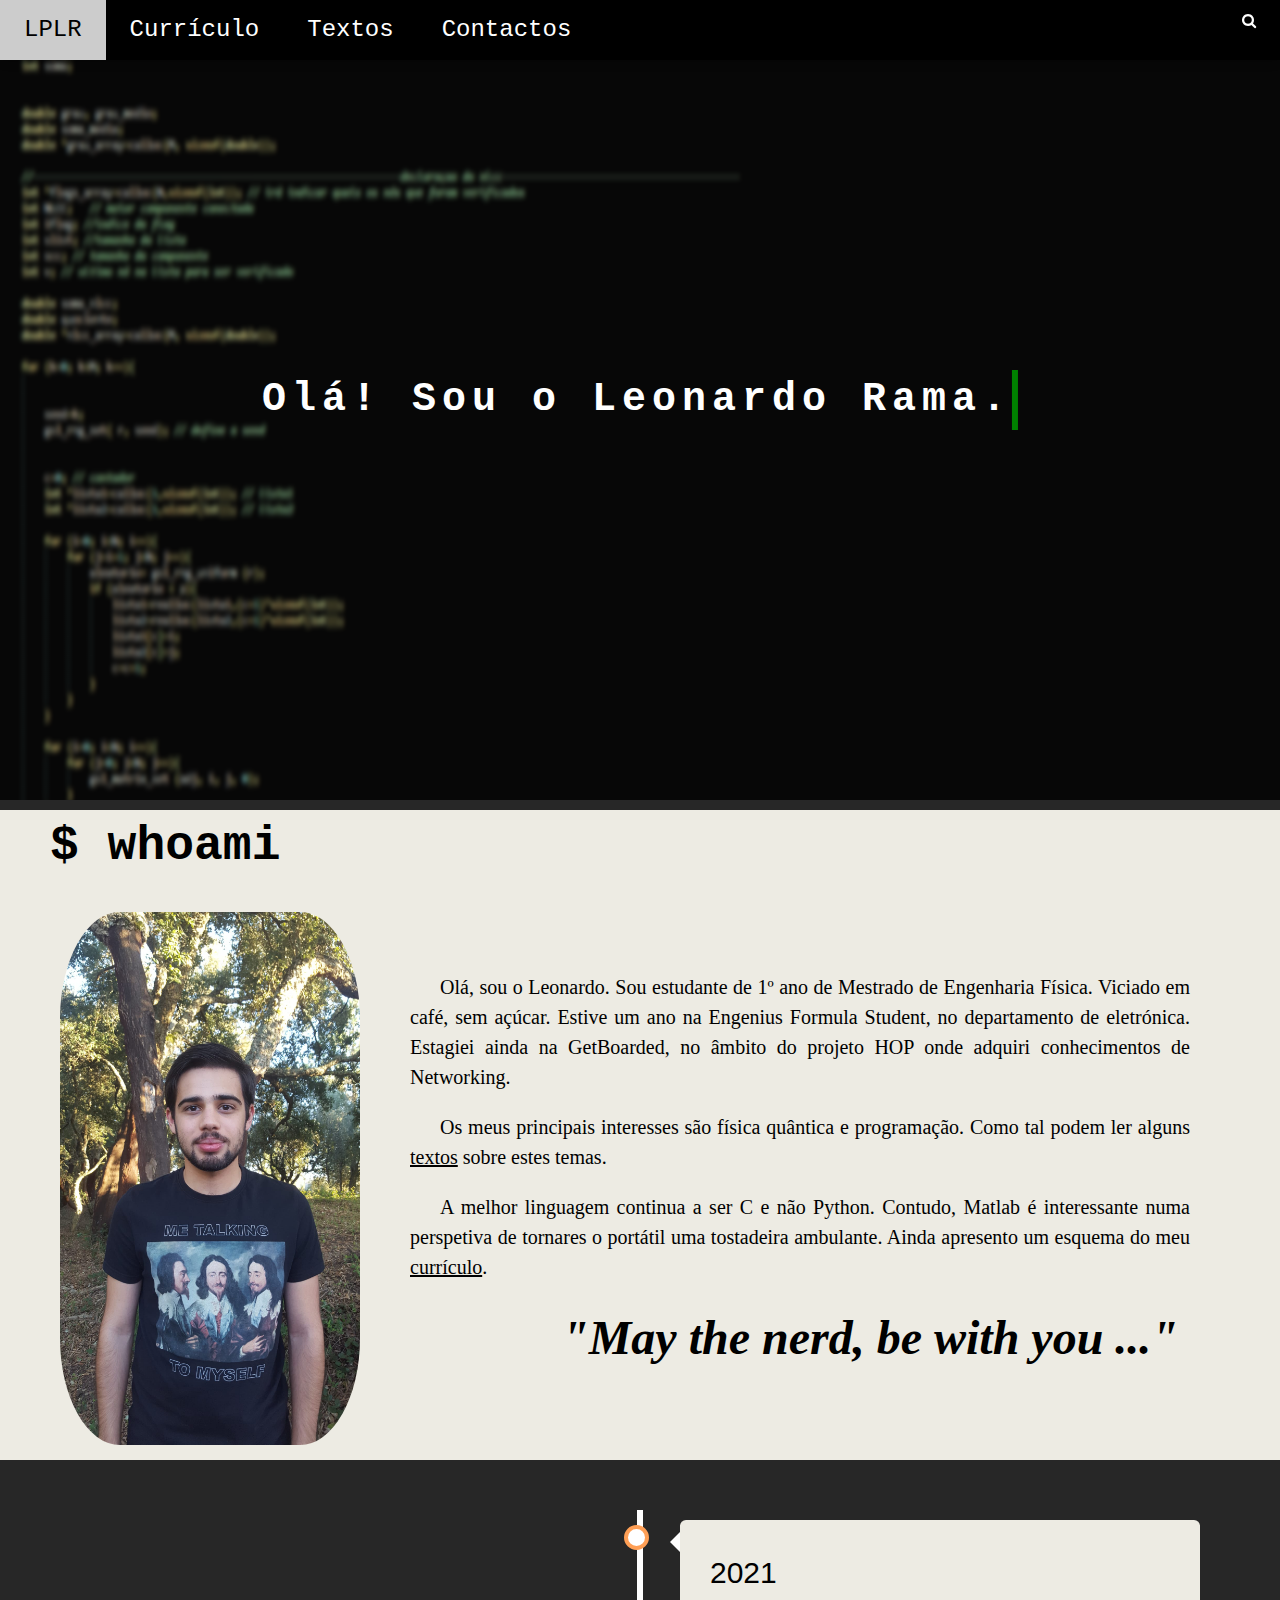
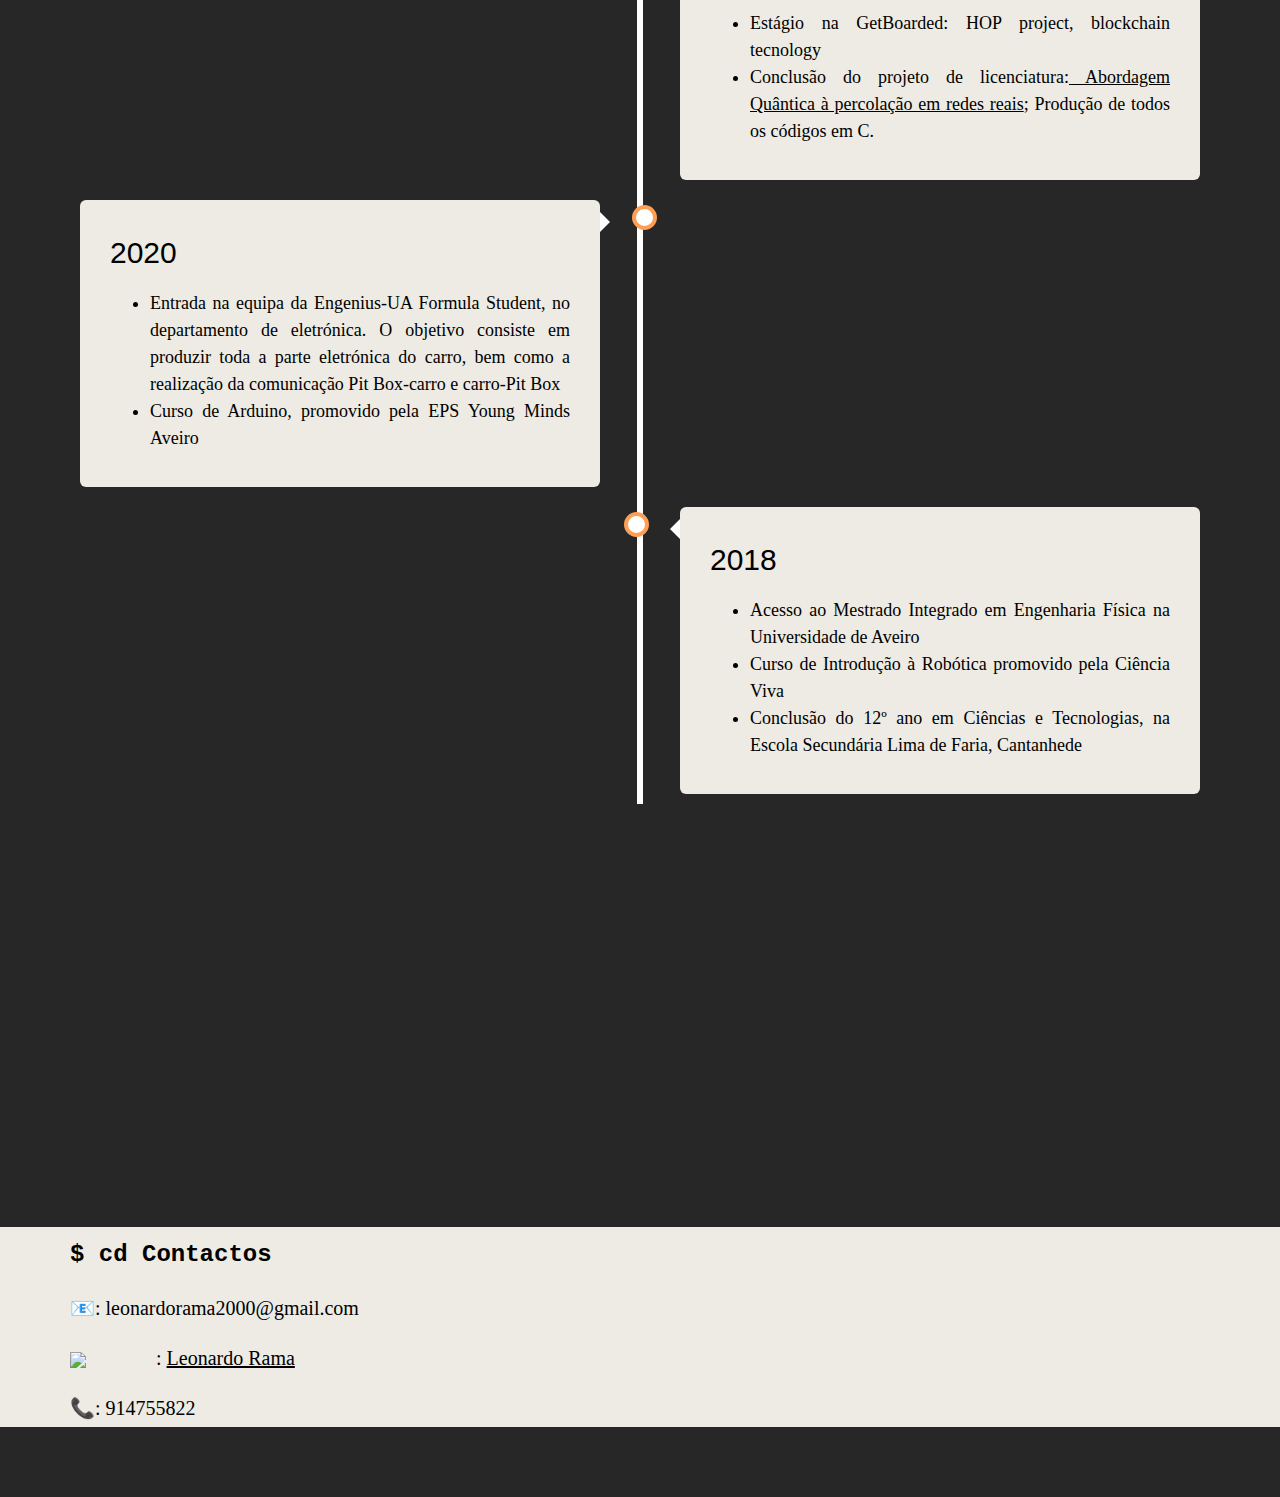
==== index.html @ 6295320f "Add files via upload" ====
<!DOCTYPE html>

<html>
	
	<head>
		<title>Leonardo Rama</title>
		<meta name="keywords" content="Programação, Física">
		<meta name="description" content="Website de Leonardo Rama">
		<meta name="author" content="Leonardo Rama">
		<meta charset="UTF-8">
		<meta name="viewport" content="width=device-width, initial-scale=1.0">
		<link rel="stylesheet" href="https://www.w3schools.com/w3css/4/w3.css">
		<link rel="stylesheet" href="https://cdnjs.cloudflare.com/ajax/libs/font-awesome/4.7.0/css/font-awesome.min.css">
		<link rel="stylesheet" href="https://fonts.googleapis.com/css?family=Lato">
		<link rel="stylesheet" href="style.css">
	</head>
	

<body>
<section id="barra">
<!-- Navbar -->
<div class="w3-top">
  <div class="w3-bar w3-black w3-card">
    <a class="w3-bar-item w3-button w3-padding-large w3-hide-medium w3-hide-large w3-right" href="javascript:void(0)" onclick="myFunction()" title="Toggle Navigation Menu"><i class="fa fa-bars"></i></a>
    <a href="#apresentacao" class="w3-bar-item w3-button w3-padding-large"><font size="5"> LPLR</font></a>
    <a href="#curriculo" class="w3-bar-item w3-button w3-padding-large w3-hide-small"><font size="5">Currículo</font></a>
    <a href="textos.html" class="w3-bar-item w3-button w3-padding-large w3-hide-small"><font size="5">Textos</font></a>
	<!-- <a href="#projetos" class="w3-bar-item w3-button w3-padding-large w3-hide-small"><font size="4">Projetos</font></a> -->
    <a href="#contactos" class="w3-bar-item w3-button w3-padding-large w3-hide-small"><font size="5">Contactos</font></a>
    
    <a href="javascript:void(0)" class="w3-padding-large w3-hover-red w3-hide-small w3-right"><i class="fa fa-search"></i></a>
  </div>
</div>

<!-- Navbar on small screens (remove the onclick attribute if you want the navbar to always show on top of the content when clicking on the links) -->
<div id="navDemo" class="w3-bar-block w3-black w3-hide w3-hide-large w3-hide-medium w3-top" style="margin-top:46px">
  <a href="#curriculo" class="w3-bar-item w3-button w3-padding-large" onclick="myFunction()">CV</a>
  <a href="textos.html" class="w3-bar-item w3-button w3-padding-large" onclick="myFunction()">Textos</a>
  <a href="#contactos" class="w3-bar-item w3-button w3-padding-large" onclick="myFunction()">Contactos</a>
</div>

</section>


<section id="top">
<div class="div_top">
	<div class="typewriter">
		<h1><b>Olá! Sou o Leonardo Rama.</b></h1>
		<!-- <div class="center">
			<button class="btn"><a href="#apresentacao">Ver mais</a></button>
		</div> -->
		
	</div>
</div>


</section>


<section id="apresentacao">
		<div class="div_about_me">
			<h1 style= "font-family: Courier New;"><font size="20"><b>$ whoami</b></font></h1>
			<img src="me_4.jpeg"
				alt="eu"
				class="foto">
				
			<p class="p_inicial">Olá, sou o Leonardo. Sou estudante de 1º ano de Mestrado de Engenharia Física. Viciado em café, sem açúcar. Estive um ano na Engenius Formula Student, no departamento
			de eletrónica. Estagiei ainda na GetBoarded, no âmbito do projeto HOP onde adquiri conhecimentos de Networking.</p>
			<p class="p_inicial_v1">Os meus principais interesses são física quântica e programação. Como tal podem ler alguns <a href="textos.html" >textos</a> sobre estes temas.</p>
			<p class="p_inicial_v1"> A melhor linguagem continua  a ser C e não Python. Contudo, Matlab é interessante numa perspetiva de tornares o portátil uma tostadeira ambulante. 
			Ainda apresento um esquema do meu <a href="#curriculo">currículo</a>.</p>
			<p class="p1"><b><font size="8"> "May the nerd, be with you ..."</font></b></p>
			<!-- <p class="p1"><b><font size="5"> be with you</font></b></p>
			<p class="p1"><b><font size="5"> ...</font></b></p> -->
		</div>
		
		
</section>

<section id="curriculo">
	<div class="timeline">
	  <div class="container right">
		<div class="content">
		  <h2>2021</h2>
		  <ul>
			  <li>Estágio na GetBoarded: HOP project, blockchain tecnology</li>
			  <li>Conclusão do projeto de licenciatura:<a href="plicenciatura\lic.html"> Abordagem Quântica à percolação em redes reais</a>; Produção de todos os códigos em C.</li>
		  </ul>
		 </div>
	  </div>
	  <div class="container left">
		<div class="content">
		  <h2>2020</h2>
		  <ul>
			  <li>Entrada na equipa da Engenius-UA Formula Student, no departamento de eletrónica. O objetivo consiste em produzir toda a parte eletrónica do carro, bem como a realização da comunicação Pit Box-carro e carro-Pit Box</li>
			  <li>Curso de Arduino, promovido pela EPS Young Minds Aveiro</li>
		  </ul>
		</div>
	  </div>
	  <div class="container right">
		<div class="content">
		  <h2>2018</h2>
		  <ul>
			  <li>Acesso ao Mestrado Integrado em Engenharia Física na Universidade de Aveiro</li>
			  <li>Curso de Introdução à Robótica promovido pela Ciência Viva</li>
			  <li>Conclusão do 12º ano em Ciências e Tecnologias, na Escola Secundária Lima de Faria, Cantanhede</li>
		  </ul>
		</div>
	  </div>
	</div>
</section>

<section id="es">
	<!-- <img src="es_1.jpg"
	width= "1800px"> -->
	<div class="div_es">
		<p><font style="opacity:0.0"> text</font></p>
		<p><font style="opacity:0.0"> text</font></p>
		<p><font style="opacity:0.0"> text</font></p>
		<p><font style="opacity:0.0"> text</font></p>
		<p><font style="opacity:0.0"> text</font></p>
		<p><font style="opacity:0.0"> text</font></p>
		<p><font style="opacity:0.0"> text</font></p>
		<p><font style="opacity:0.0"> text</font></p>
		<p><font style="opacity:0.0"> text</font></p>
	</div>
	
</section>



<section id="mid">

	
				
	<!-- <div id="resumos" class="div_left">
			<h3 style= "font-family: Courier New;"><b>$ cd Apontamentos</b></h3>
			<h4>Programação</h4>
				<p> <a href="metodosnumericos.html">Métodos Numéricos</a></p>
			<h4>Física</h4>
				<p> <a href="fq_1.html">Física Quântica</a></p>
		</div> -->
		
	
		
		<!-- <div id="projetos" class="div_center">
			<h3 style= "font-family: Courier New;">Projetos</h3>
				<p style="color:#cc0000; font-size:20px;">Em atualização</p>
				
		</div> -->
		
			
		<div id="contactos" class="div_right">
			<h3 style= "font-family: Courier New;"><b>$ cd Contactos</b></h3>
				<p class="p2"> &#128231;: leonardorama2000@gmail.com</p>
				<p class="p2"><img src="https://img.icons8.com/metro/26/000000/linkedin.png"/>: <a href="https://www.linkedin.com/in/leonardoplrama/">Leonardo Rama</a></p>
				<p class="p2"> &#128222;: 914755822</p>
				
		</div>

		<img src="apont.jpg"
				class="img_apont">

</section>


</body>

<script>

// Used to toggle the menu on small screens when clicking on the menu button
function myFunction() {
  var x = document.getElementById("navDemo");
  if (x.className.indexOf("w3-show") == -1) {
    x.className += " w3-show";
  } else { 
    x.className = x.className.replace(" w3-show", "");
  }
}

// When the user clicks anywhere outside of the modal, close it
var modal = document.getElementById('ticketModal');
window.onclick = function(event) {
  if (event.target == modal) {
    modal.style.display = "none";
  }
}
</script>


</html>
---- style.css ----
* {
  box-sizing: border-box;
}

body {
  background-color: #272727;
  font-family: "Courier New";
}

.mySlides {display: none}

.center_div{
	margin: 0 auto;
}

.div_top{
  background-image: url('background_0_1.png');
  background-repeat: no-repeat;
  background-attachment: fixed; 
  background-size: 100% 100%;
  height:800px;
  position:relative;

}

.div_top h1 {
  margin: 0;
  position: absolute;
  top: 50%;
  left: 50%;
  -ms-transform: translate(-50%, -50%);
  transform: translate(-50%, -50%);
  font-size: 50px;
}

.typewriter h1 {
  color: #fff;
  font-family: "Courier New";
  overflow: hidden; /* Ensures the content is not revealed until the animation */
  border-right: .15em solid green; /* The typwriter cursor */
  white-space: nowrap; /* Keeps the content on a single line */
  margin: 0 auto; /* Gives that scrolling effect as the typing happens */
  letter-spacing: .15em; /* Adjust as needed */
  animation: 
    typing 3.5s steps(30, end),
    blink-caret .5s step-end infinite;
}


/* The typing effect */
@keyframes typing {
  from { width: 0 }
  to { width: 58% }
}

/* The typewriter cursor effect */
@keyframes blink-caret {
  from, to { border-color: transparent }
  50% { border-color: green }
}



.btn {
    cursor: pointer;
    border: 1px solid #ffffff;
    background-color: transparent;
	font-family: "Courier New"; 
    height: 50px;
    width: 200px;
    color: #ffffff;
    font-size: 1.5em;
    box-shadow: 0 6px 6px rgba(0, 0, 0, 0.6);
    }
	
.center {
  margin: 0;
  position: absolute;
  top: 70%;
  left: 50%;
  -ms-transform: translate(-50%, -50%);
  transform: translate(-50%, -50%);
}

/* The actual timeline (the vertical ruler) */
.timeline {
  position: relative;
  max-width: 1200px;
  margin: 0 auto;
}

/* The actual timeline (the vertical ruler) */
.timeline::after {
  content: '';
  position: absolute;
  width: 6px;
  background-color: white;
  top: 0;
  bottom: 0;
  left: 50%;
  margin-left: -3px;
}

/* Container around content */
.container {
  padding: 10px 40px;
  position: relative;
  background-color: inherit;
  width: 50%;
}

/* The circles on the timeline */
.container::after {
  content: '';
  position: absolute;
  width: 25px;
  height: 25px;
  right: -17px;
  background-color: white;
  border: 4px solid #FF9F55;
  top: 15px;
  border-radius: 50%;
  z-index: 1;
}

/* Place the container to the left */
.left {
  left: 0;
}

/* Place the container to the right */
.right {
  left: 50%;
}

/* Add arrows to the left container (pointing right) */
.left::before {
  content: " ";
  height: 0;
  position: absolute;
  top: 22px;
  width: 0;
  z-index: 1;
  right: 30px;
  border: medium solid white;
  border-width: 10px 0 10px 10px;
  border-color: transparent transparent transparent white;
}

/* Add arrows to the right container (pointing left) */
.right::before {
  content: " ";
  height: 0;
  position: absolute;
  top: 22px;
  width: 0;
  z-index: 1;
  left: 30px;
  border: medium solid white;
  border-width: 10px 10px 10px 0;
  border-color: transparent white transparent transparent;
}

/* Fix the circle for containers on the right side */
.right::after {
  left: -16px;
}

/* The actual content */
.content {
  padding: 20px 30px;
  background-color: #edebe3 ;
  position: relative;
  border-radius: 6px;
}

/* Media queries - Responsive timeline on screens less than 600px wide */
@media screen and (max-width: 670px) {
  /* Place the timelime to the left */
  .timeline::after {
  left: 31px;
  }
  
  /* Full-width containers */
  .container {
  width: 100%;
  padding-left: 70px;
  padding-right: 25px;
  }
  
  /* Make sure that all arrows are pointing leftwards */
  .container::before {
  left: 60px;
  border: medium solid white;
  border-width: 10px 10px 10px 0;
  border-color: transparent white transparent transparent;
  }

  /* Make sure all circles are at the same spot */
  .left::after, .right::after {
  left: 15px;
  }
  
  /* Make all right containers behave like the left ones */
  .right {
  left: 0%;
  }
}

	li{
		font-family: "Segoe UI";
		font-size: 20px;
		text-align: justify;
	}


	.div_about_me {
		background-color: #edebe3 ;
		position: relative;
		margin-bottom: 50px;
		text-indent: 50px;
		text-align: justify;	
		height:650px; 
	}
	
	.clearfix::after {
		content: "";
		clear: both;
		display: table;
	}
	
	.p_inicial{
		font-family: "Segoe UI";
		font-size: 22px;
		margin-top: 90px;
		margin-right:90px;
		margin-left:90px;
		text-indent: 30px;
		text-align: justify;
	}
	
	.p_inicial_v1{
		font-family: "Segoe UI";
		font-size: 22px;
		margin-right:90px;
		margin-left:90px;
		text-indent: 30px;
		text-align: justify;
	}
	
	.foto{
		width:300px;
		border-radius: 20%;
		float: left;
		margin-top: 20px;
		margin-right: 50px;
		margin-left: 60px;
		
	}
	
	.div_es {
		background-image: url('es_exp_2.jpg');
		background-repeat: no-repeat;
		background-attachment: fixed;
		background-size: 100% 100%;
	}
	
	.img_apont{
		width:275px;
		float: left;
		margin-top:70px;
		margin-bottom:70px;
	}
	
	.p1{
		text-align: center;
		font-family: "Pathway Gothic One";
		font-style: italic;
		
	}
	
	.p2{
		font-family: "Segoe UI";
		font-size: 20px;
		
	}
	
	
	
	.div_right{
		background-color: #edebe3 ;
		position: relative;
		float:left;
		margin-top:70px;
		margin-bottom:70px;
		margin-left:250px;
		margin-right:100px;
		text-indent: 70px;
		text-align: justify;
		width: 45%;
		height:200px;
	}
	
@media screen and (max-width: 1400px) {
	li{
		font-family: "Segoe UI";
		font-size: 18px;
		text-align: justify;
	}
	
	.div_about_me {
		background-color: #edebe3 ;
		position: relative;
		margin-bottom: 50px;
		text-indent: 50px;
		text-align: justify;	
		height:650px; 
	}
	
	.div_top h1{
		font-size: 40px;
	}
	
	@keyframes typing {
	from { width: 0 }
	to { width: 70% }
}
	
	.clearfix::after {
		content: "";
		clear: both;
		display: table;
	}
	
	.p_inicial{
		font-family: "Segoe UI";
		font-size: 20px;
		margin-top: 90px;
		margin-right:90px;
		margin-left:90px;
		text-indent: 30px;
		text-align: justify;
	}
	
	.p_inicial_v1{
		font-family: "Segoe UI";
		font-size: 20px;
		margin-right:90px;
		margin-left:90px;
		text-indent: 30px;
		text-align: justify;
	}
	
	.foto{
		width:300px;
		border-radius: 20%;
		float: left;
		margin-top: 20px;
		margin-right: 50px;
		margin-left: 60px;
		
	}
	
	.div_es {
		background-image: url('es_exp_2.jpg');
		background-repeat: no-repeat;
		background-attachment: fixed;
		background-size: 100% 100%;
	}
	
	.img_apont{
		width:0px;
		float: right;
		margin-top:70px;
		margin-bottom:70px;
	}
	
	.p1{
		text-align: center;
		font-family: "Pathway Gothic One";
		font-style: italic;
		
	}
	
	.p2{
		font-family: "Segoe UI";
		font-size: 20px;
		
	}
	
	
	.div_right{
		background-color: #edebe3 ;
		margin-bottom:70px;
		margin-left:00px;
		text-indent: 70px;
		text-align: justify;
		width: 100%;
		height:200px;
	}
	
	
}

@media screen and (max-width: 1100px) {
	li{
		font-family: "Segoe UI";
		font-size: 18px;
		text-align: justify;
	}
	
	.div_about_me {
		background-color: #edebe3 ;
		position: relative;
		margin-bottom: 50px;
		text-indent: 50px;
		text-align: justify;	
		height:680px; 
	}
	
	.div_top h1{
		font-size: 30px;
	}
	
	@keyframes typing {
	from { width: 0 }
	to { width: 100% }
}
	
	.clearfix::after {
		content: "";
		clear: both;
		display: table;
	}
	
	.p_inicial{
		font-family: "Segoe UI";
		font-size: 20px;
		margin-top: 50px;
		margin-right:90px;
		margin-left:90px;
		text-indent: 30px;
		text-align: justify;
	}
	
	.p_inicial_v1{
		font-family: "Segoe UI";
		font-size: 20px;
		margin-right:90px;
		margin-left:90px;
		text-indent: 30px;
		text-align: justify;
	}
	
	.foto{
		width:200px;
		border-radius: 20%;
		float: left;
		margin-top: 20px;
		margin-right: 50px;
		margin-left: 60px;
		
	}
	.div_es {
		background-image: url('es_exp_2.jpg');
		background-repeat: no-repeat;
		background-attachment: fixed;
		background-size: 100% 100%;
	}
	
	.img_apont{
		width:0px;
		float: right;
		margin-top:70px;
		margin-bottom:70px;
	}
	
	.p1{
		text-align: center;
		font-family: "Pathway Gothic One";
		font-style: italic;
		
	}
	
	.p2{
		font-family: "Segoe UI";
		font-size: 20px;
		
	}
	
	
	.div_right{
		background-color: #edebe3;
		position: relative;
		float:left;
		margin-bottom:70px;
		text-indent: 70px;
		text-align: justify;
		width: 100%;
		height:200px;
	}
	
	
}

@media screen and (max-width: 800px) {
	li{
		font-family: "Segoe UI";
		font-size: 16px;
		text-align: justify;
	}
	
	.div_about_me {
		background-color: #edebe3 ;
		position: relative;
		margin-bottom: 50px;
		text-indent: 50px;
		text-align: justify;	
		height:700px; 
	}
	
	.clearfix::after {
		content: "";
		clear: both;
		display: table;
	}
	
	.p_inicial{
		font-family: "Segoe UI";
		font-size: 18px;
		margin-top: 50px;
		margin-right:90px;
		margin-left:90px;
		text-indent: 30px;
		text-align: justify;
	}
	
	.p_inicial_v1{
		font-family: "Segoe UI";
		font-size: 18px;
		margin-right:90px;
		margin-left:90px;
		text-indent: 30px;
		text-align: justify;
	}
	
	.foto{
		width:180px;
		border-radius: 20%;
		float: left;
		margin-top: 20px;
		margin-right: 50px;
		margin-left: 60px;
		
	}
	.div_es {
		background-image: url('es_exp_2.jpg');
		background-repeat: no-repeat;
		background-attachment: fixed;
		background-size: 100% 100%;
	}
	
	.img_apont{
		width:0px;
		float: right;
		margin-right:200px;
	}
	
	.p1{
		text-align: center;
		font-family: "Pathway Gothic One";
		font-style: italic;
		
	}
	
	.p2{
		font-family: "Segoe UI";
		font-size: 20px;
		
	}
	
	.div_right{
		background-color: #edebe3;
		position: relative;
		float:left;
		margin-bottom:70px;
		text-indent: 70px;
		text-align: justify;
		width: 100%;
		height:200px;
	}
	
	
}

@media screen and (max-width: 670px) {
	li{
		font-family: "Segoe UI";
		font-size: 16px;
		text-align: justify;
	}
	
	.div_about_me {
		background-color: #edebe3 ;
		position: relative;
		margin-bottom: 50px;
		text-indent: 50px;
		text-align: justify;	
		height:1000px; 
	}
	
	.clearfix::after {
		content: "";
		clear: both;
		display: table;
	}
	
	.p_inicial{
		font-family: "Segoe UI";
		font-size: 17px;
		margin-top: 500px;
		margin-right:90px;
		margin-left:90px;
		text-indent: 0px;
		text-align: justify;
	}
	
	.p_inicial_v1{
		font-family: "Segoe UI";
		font-size: 17px;
		margin-right:90px;
		margin-left:90px;
		text-indent: 0px;
		text-align: justify;
	}
	
	.foto{
		width:40%;
		border-radius: 0%;
		float: left;
		margin-left: 170px
	}
	
	.div_es {
		background-image: url('es_exp_2.jpg');
		background-repeat: no-repeat;
		background-attachment: fixed;
		background-size: 100% 100%;
	}
	
	.img_apont{
		width:0px;
		float: right;
		margin-right:200px;
	}
	
	.p1{
		text-align: center;
		font-family: "Pathway Gothic One";
		font-style: italic;
		opacity:0.0;
		
	}
	
	.p2{
		font-family: "Segoe UI";
		font-size: 19px;
		
	}
	
	
	.div_right{
		background-color: #edebe3;
		position: relative;
		margin-bottom: 50px;
		text-indent: 50px;
		text-align: justify;	
		height:200px; 
		width: 100%;
		float: left;

		
	}
	
	
}


@media screen and (max-width: 481px) {
	li{
		font-family: "Segoe UI";
		font-size: 16px;
		text-align: justify;
	}
	
	.div_about_me {
		background-color: #edebe3 ;
		position: relative;
		margin-bottom: 50px;
		text-indent: 50px;
		text-align: justify;	
		height:1000px; 
	}
	
	.div_top h1{
		font-size: 23px;
	}
	
	@keyframes typing {
	from { width: 0 }
	to { width: 100% }
}
	
	.clearfix::after {
		content: "";
		clear: both;
		display: table;
	}
	
	.p_inicial{
		font-family: "Segoe UI";
		font-size: 16px;
		margin-top: 0px;
		margin-right:90px;
		margin-left:90px;
		text-indent: 0px;
		text-align: justify;
	}
	
	.p_inicial_v1{
		font-family: "Segoe UI";
		font-size: 16px;
		margin-right:90px;
		margin-left:90px;
		text-indent: 0px;
		text-align: justify;
	}
	
	.foto{
		width:40%;
		border-radius: 0%;
		float: left;
		margin-left: 130px
	}
	
	.div_es {
		background-image: url('es_exp_2.jpg');
		background-repeat: no-repeat;
		background-attachment: fixed;
		background-size: 100% 100%;
	}
	
	.img_apont{
		width:0px;
		float: right;
		margin-right:200px;
	}
	
	.p1{
		text-align: center;
		font-family: "Pathway Gothic One";
		font-style: italic;
		opacity:0.0;
		
	}
	
	.p2{
		font-family: "Segoe UI";
		font-size: 19px;
		
	}
	
	
	.div_right{
		background-color: #edebe3;
		position: relative;
		margin-bottom: 50px;
		text-indent: 50px;
		text-align: justify;	
		height:200px; 
		width: 100%;
		float: left;

		
	}
	
	
	.div_right{
		background-color: #edebe3;
		position: relative;
		margin-bottom: 50px;
		text-indent: 50px;
		text-align: justify;	
		height:200px; 
		width: 100%;

		
	}
	
	.div_top{
  background-image: url('neon.jpg');
  background-repeat: no-repeat;
  background-attachment: fixed; 
  background-size: 100% 100%;
  height:700px;
  position:relative;

}

.center {
  margin: 0;
  position: absolute;
  top: 75%;
  left: 50%;
  -ms-transform: translate(-50%, -50%);
  transform: translate(-50%, -50%);
}
	
}



/* DEMO-SPECIFIC STYLES */
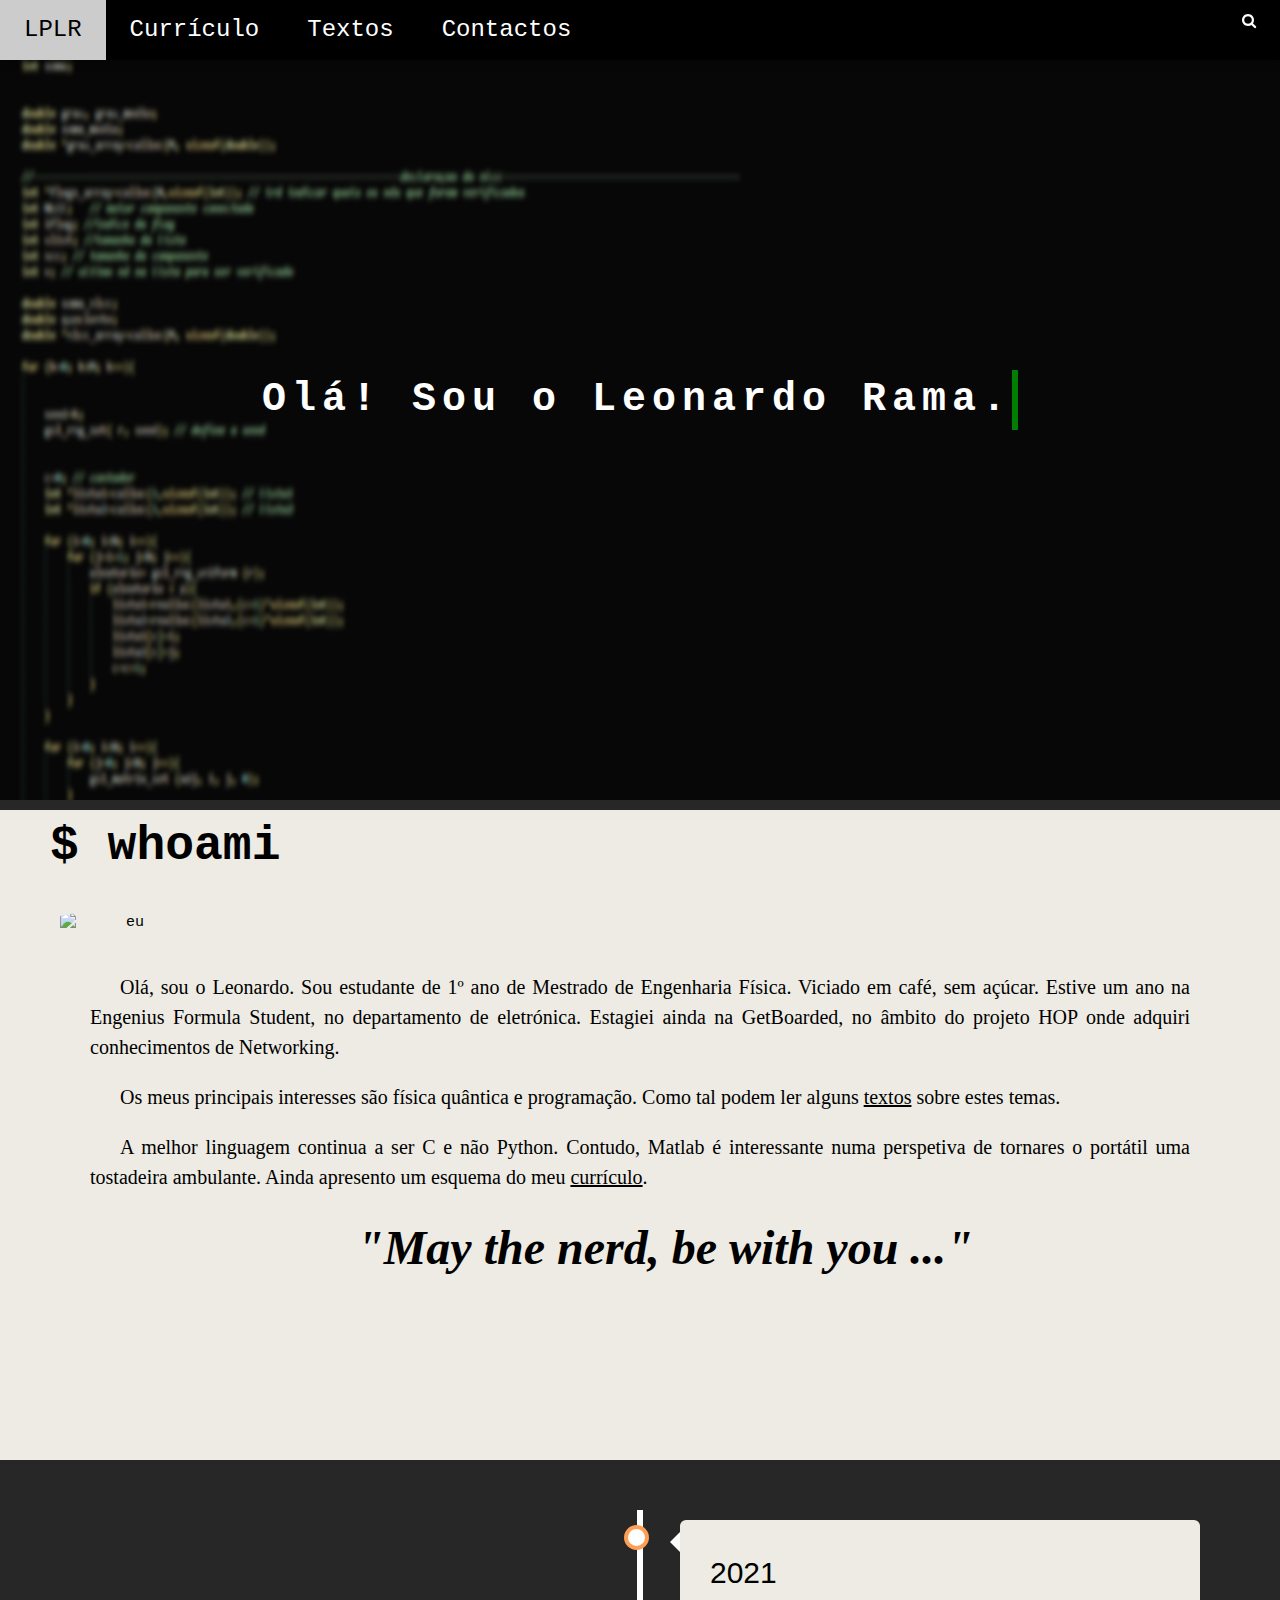
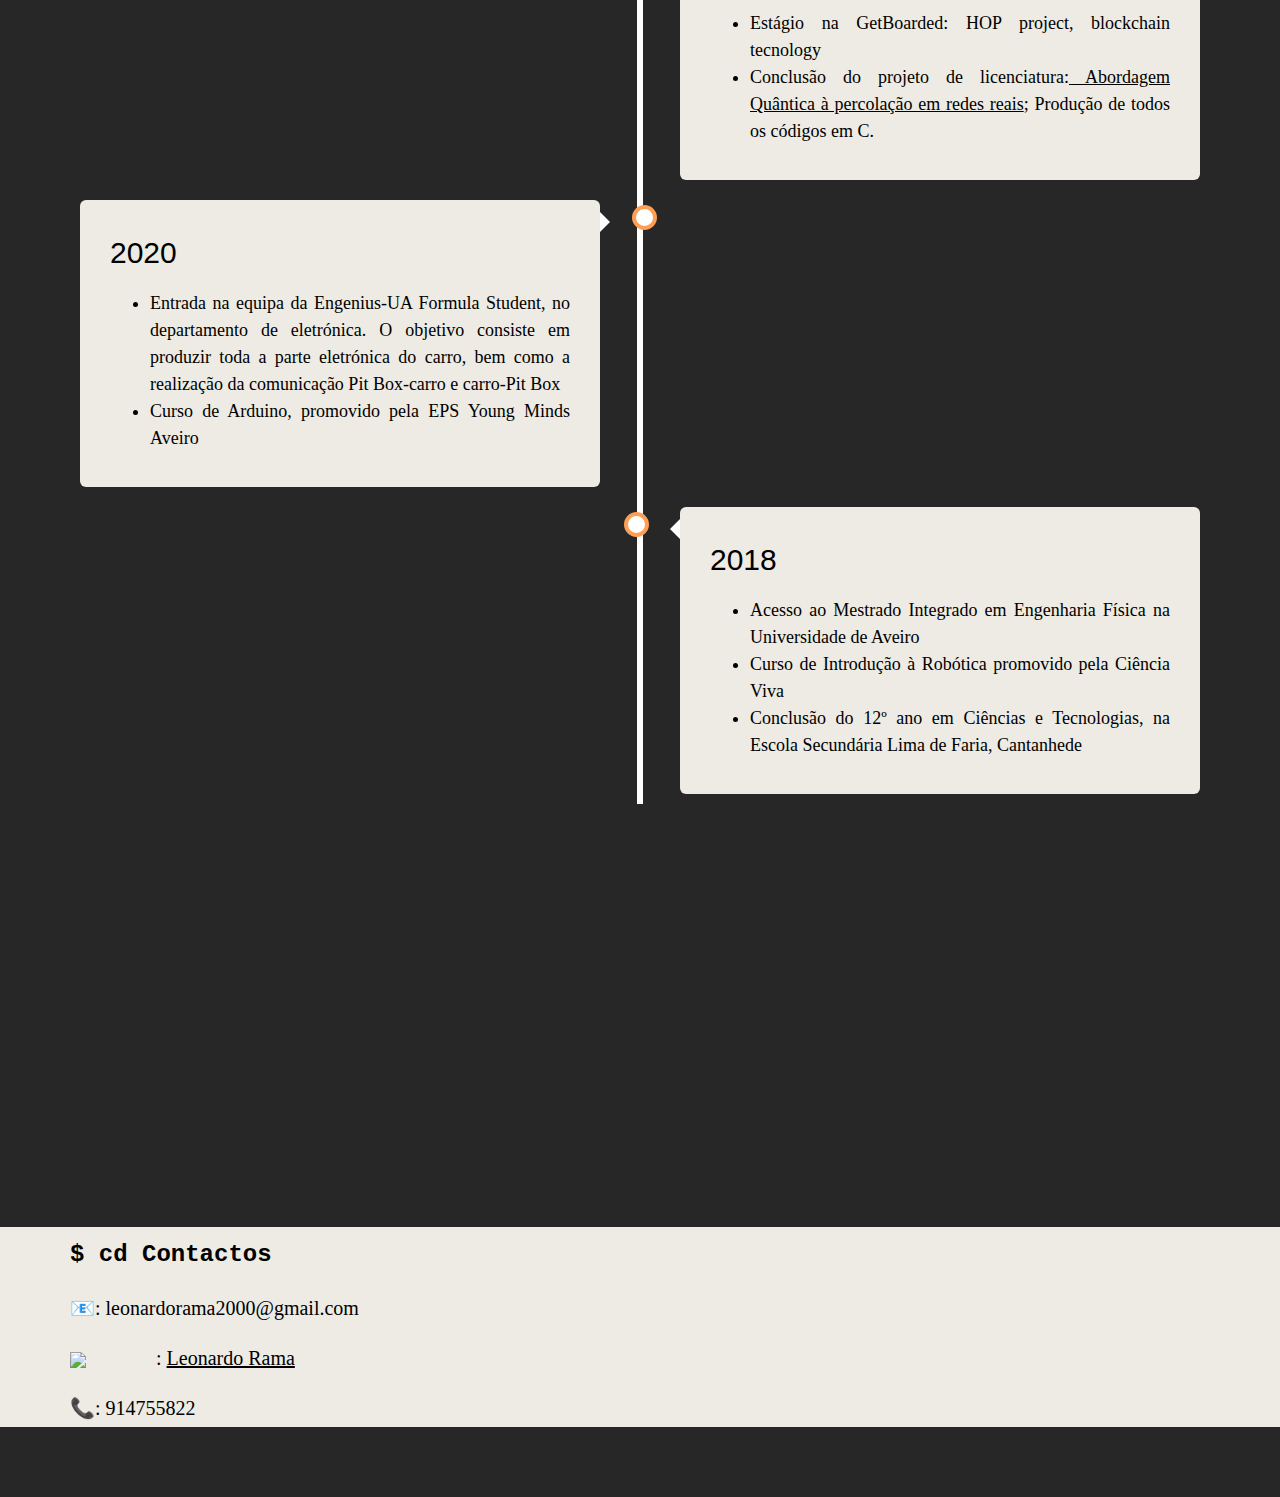
==== commit c3e6aad0: "Update index.html" ====
--- a/index.html
+++ b/index.html
@@ -60,13 +60,13 @@
 <section id="apresentacao">
 		<div class="div_about_me">
 			<h1 style= "font-family: Courier New;"><font size="20"><b>$ whoami</b></font></h1>
-			<img src="me_4.jpeg"
+			<img src="mywebpage/me_4.jpeg"
 				alt="eu"
 				class="foto">
 				
 			<p class="p_inicial">Olá, sou o Leonardo. Sou estudante de 1º ano de Mestrado de Engenharia Física. Viciado em café, sem açúcar. Estive um ano na Engenius Formula Student, no departamento
 			de eletrónica. Estagiei ainda na GetBoarded, no âmbito do projeto HOP onde adquiri conhecimentos de Networking.</p>
-			<p class="p_inicial_v1">Os meus principais interesses são física quântica e programação. Como tal podem ler alguns <a href="textos.html" >textos</a> sobre estes temas.</p>
+			<p class="p_inicial_v1">Os meus principais interesses são física quântica e programação. Como tal podem ler alguns <a href="mywebpage/textos.html" >textos</a> sobre estes temas.</p>
 			<p class="p_inicial_v1"> A melhor linguagem continua  a ser C e não Python. Contudo, Matlab é interessante numa perspetiva de tornares o portátil uma tostadeira ambulante. 
 			Ainda apresento um esquema do meu <a href="#curriculo">currículo</a>.</p>
 			<p class="p1"><b><font size="8"> "May the nerd, be with you ..."</font></b></p>
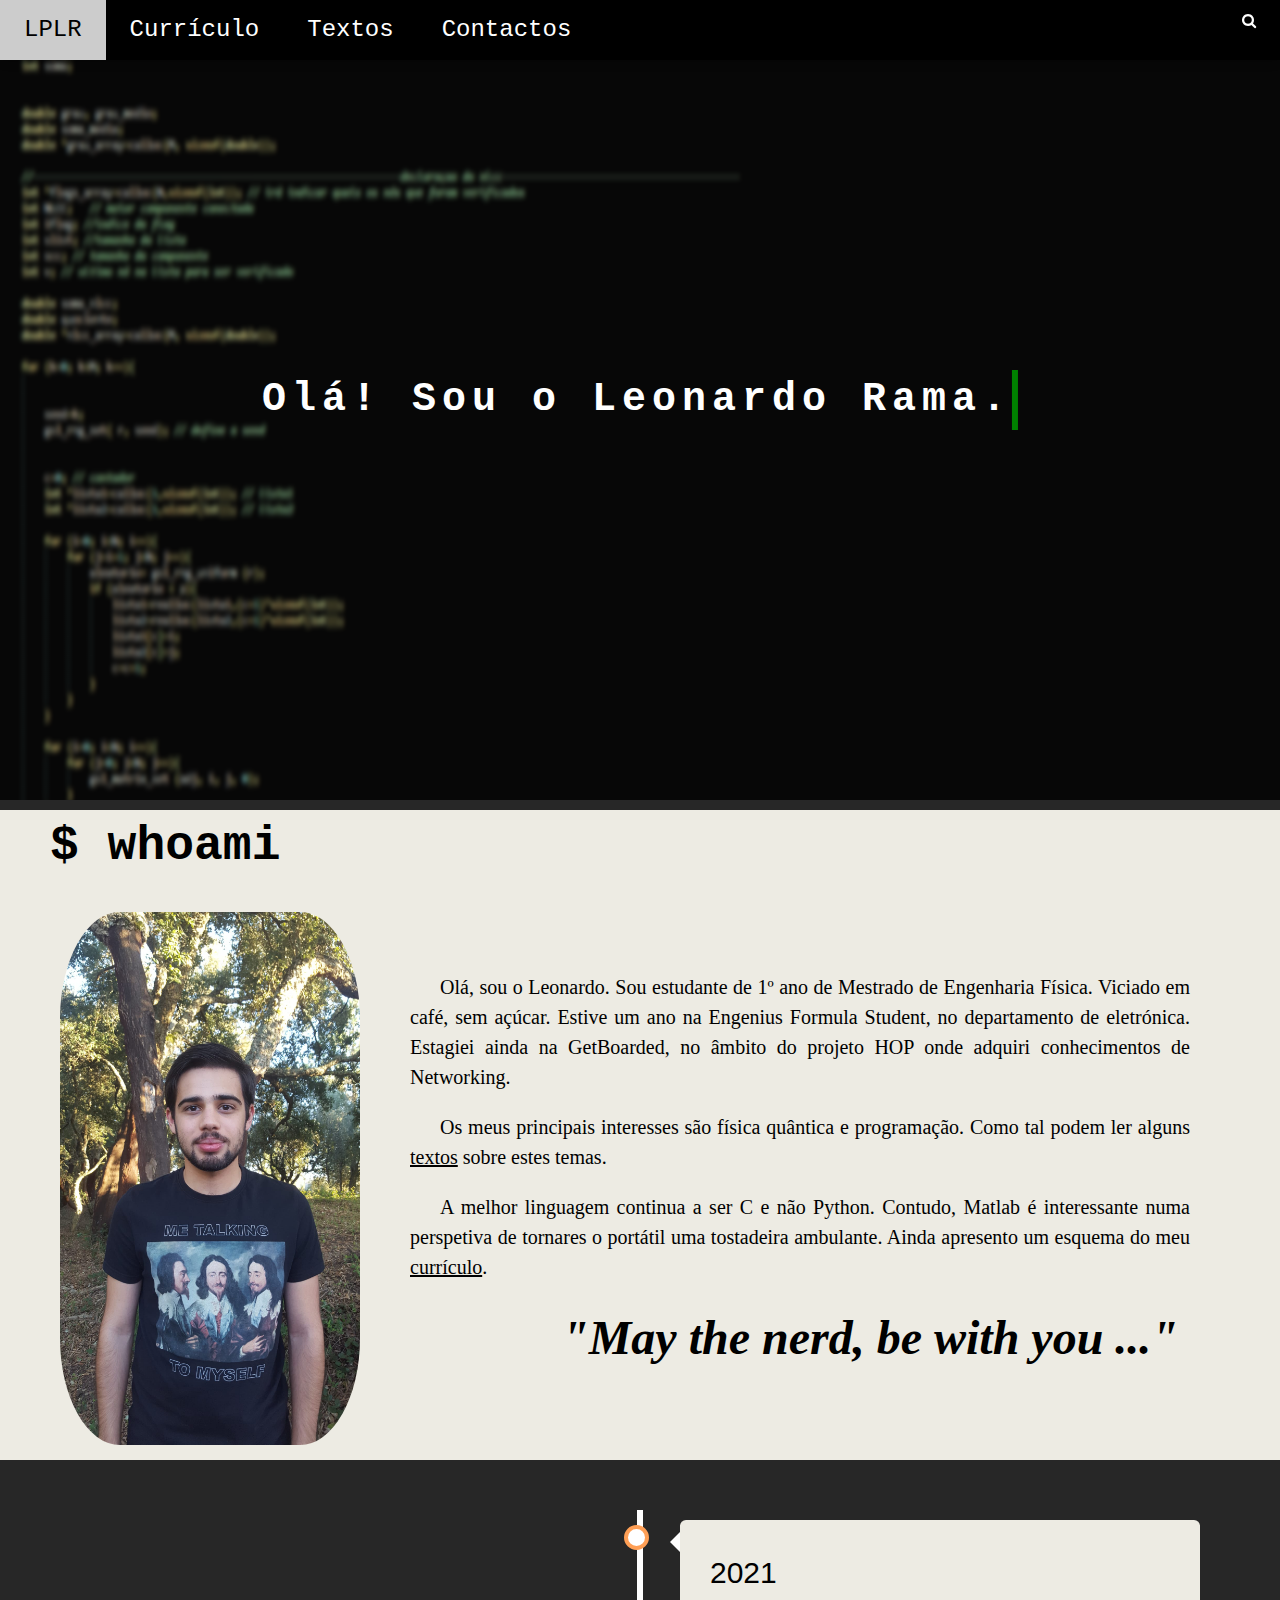
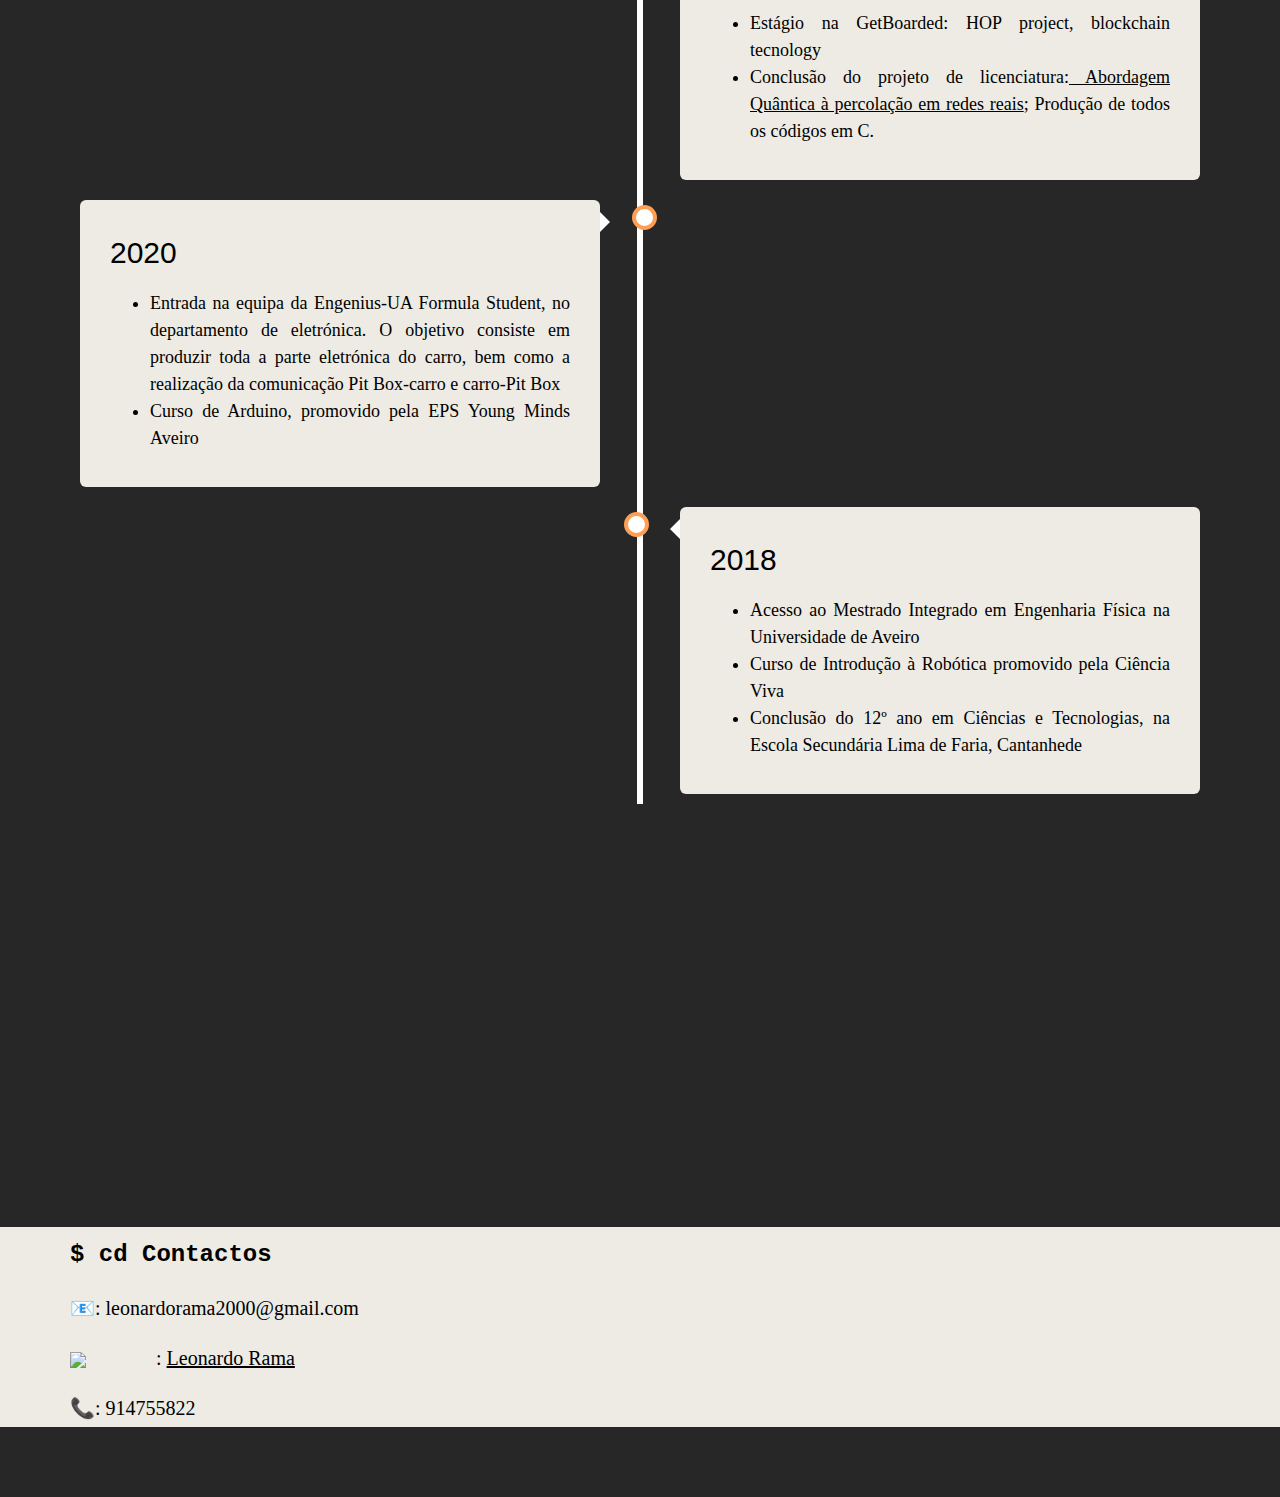
==== commit def7a8b7: "Update index.html" ====
--- a/index.html
+++ b/index.html
@@ -60,13 +60,13 @@
 <section id="apresentacao">
 		<div class="div_about_me">
 			<h1 style= "font-family: Courier New;"><font size="20"><b>$ whoami</b></font></h1>
-			<img src="mywebpage/me_4.jpeg"
+			<img src="me_4.jpeg"
 				alt="eu"
 				class="foto">
 				
 			<p class="p_inicial">Olá, sou o Leonardo. Sou estudante de 1º ano de Mestrado de Engenharia Física. Viciado em café, sem açúcar. Estive um ano na Engenius Formula Student, no departamento
 			de eletrónica. Estagiei ainda na GetBoarded, no âmbito do projeto HOP onde adquiri conhecimentos de Networking.</p>
-			<p class="p_inicial_v1">Os meus principais interesses são física quântica e programação. Como tal podem ler alguns <a href="mywebpage/textos.html" >textos</a> sobre estes temas.</p>
+			<p class="p_inicial_v1">Os meus principais interesses são física quântica e programação. Como tal podem ler alguns <a href="textos.html" >textos</a> sobre estes temas.</p>
 			<p class="p_inicial_v1"> A melhor linguagem continua  a ser C e não Python. Contudo, Matlab é interessante numa perspetiva de tornares o portátil uma tostadeira ambulante. 
 			Ainda apresento um esquema do meu <a href="#curriculo">currículo</a>.</p>
 			<p class="p1"><b><font size="8"> "May the nerd, be with you ..."</font></b></p>
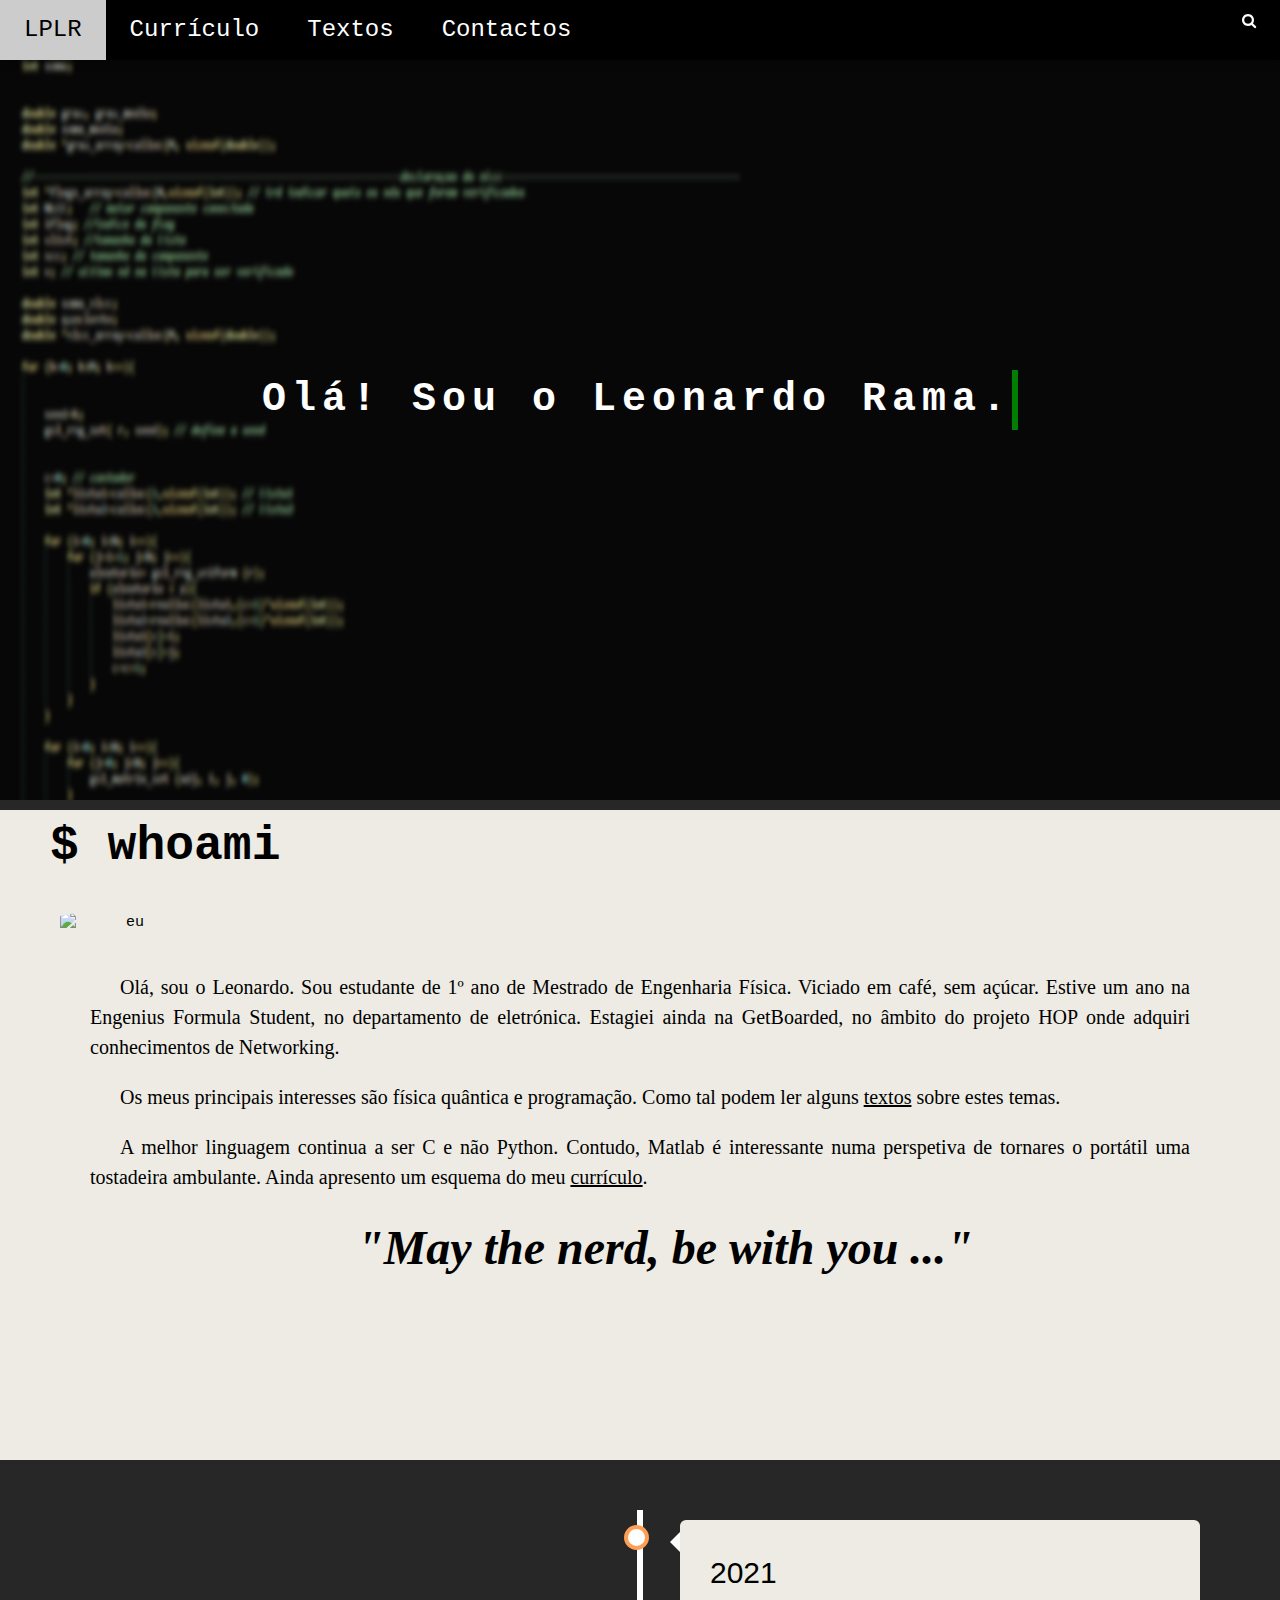
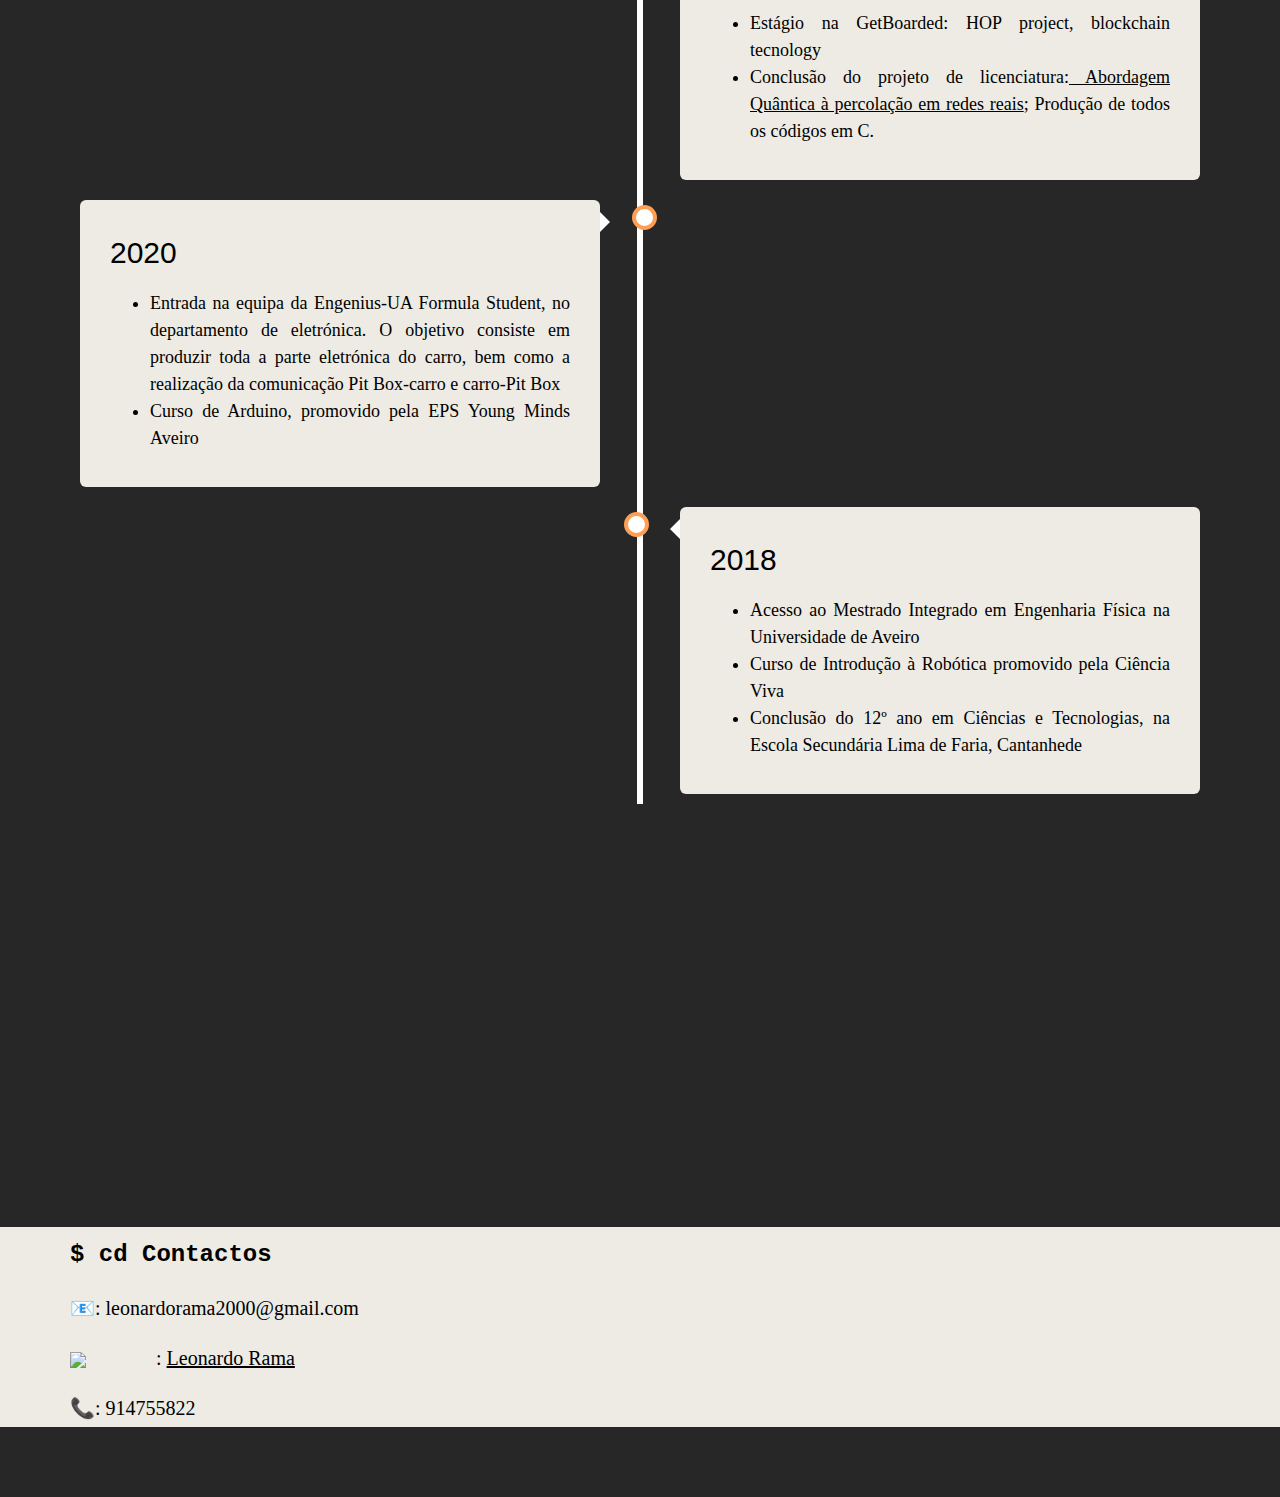
==== commit 2d71ae6a: "Update index.html" ====
--- a/index.html
+++ b/index.html
@@ -60,7 +60,7 @@
 <section id="apresentacao">
 		<div class="div_about_me">
 			<h1 style= "font-family: Courier New;"><font size="20"><b>$ whoami</b></font></h1>
-			<img src="me_4.jpeg"
+			<img src="/mywebpage/me_4.jpeg"
 				alt="eu"
 				class="foto">
 				
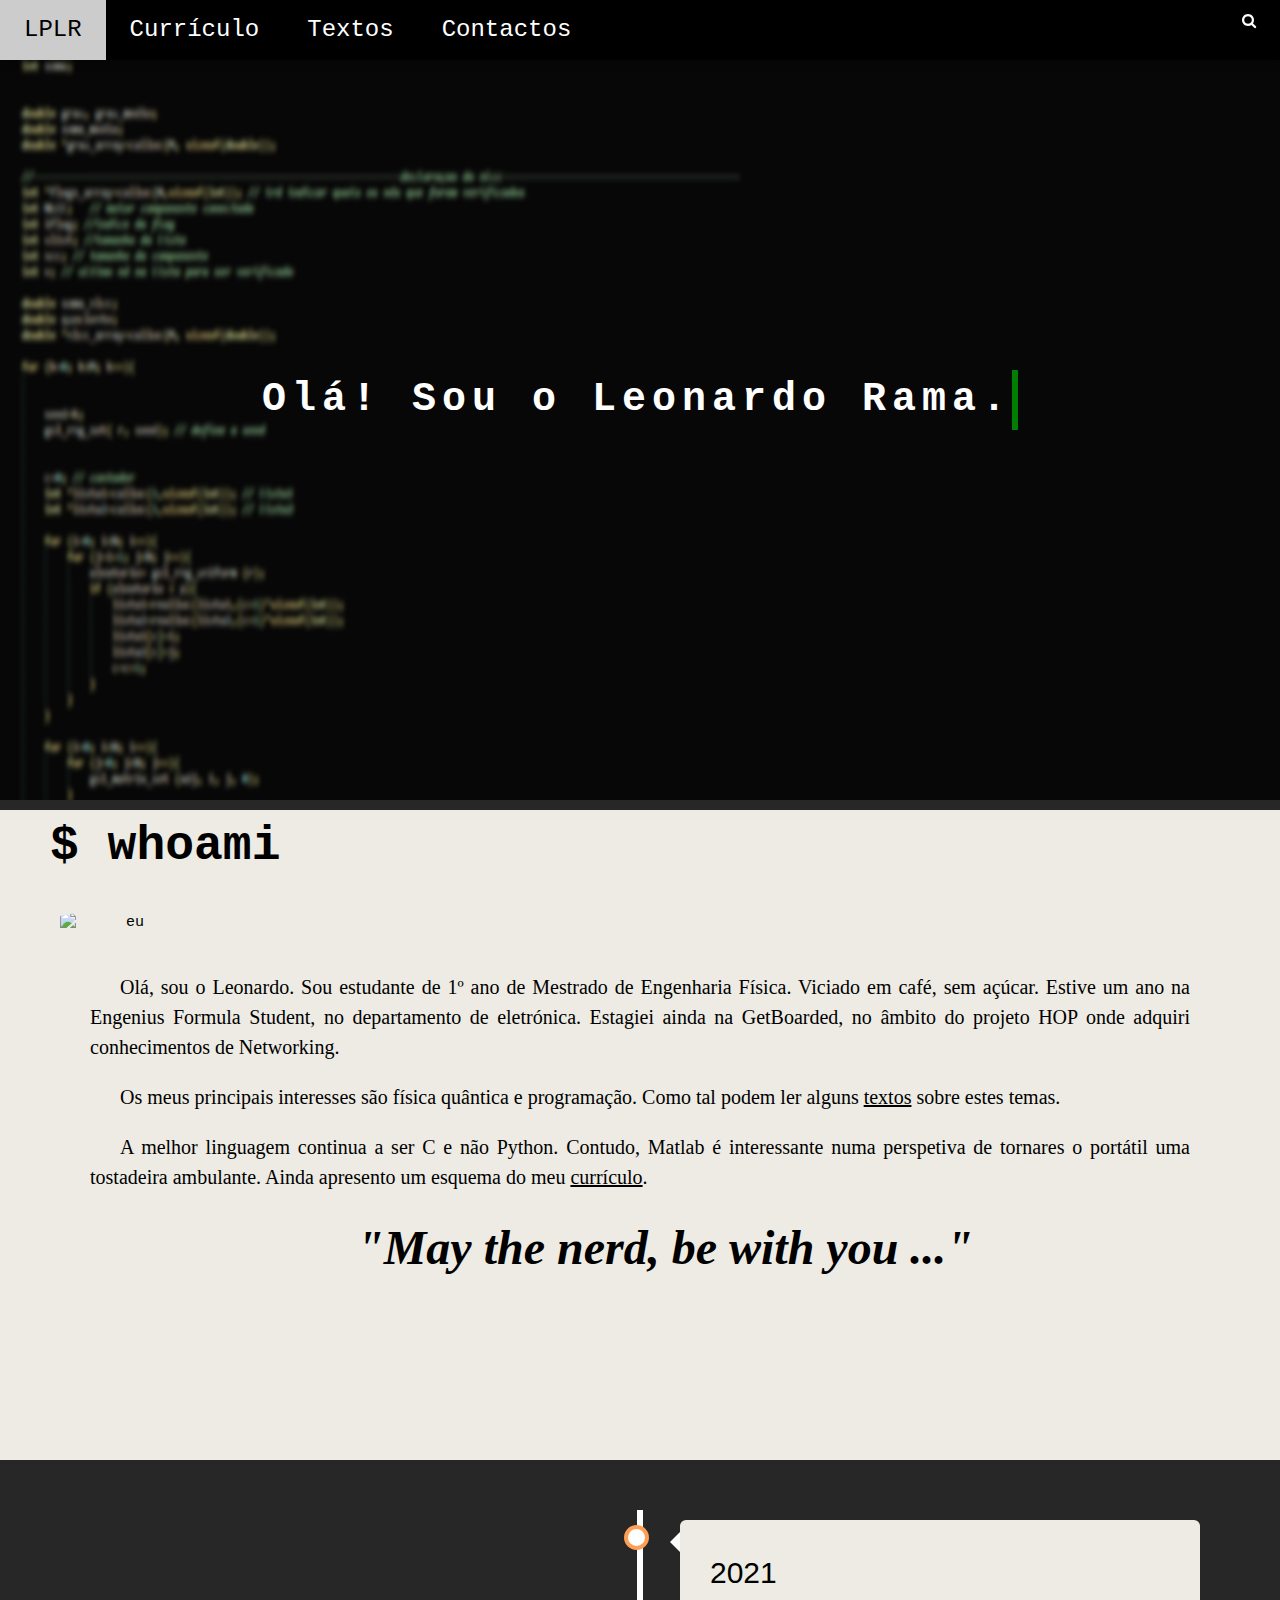
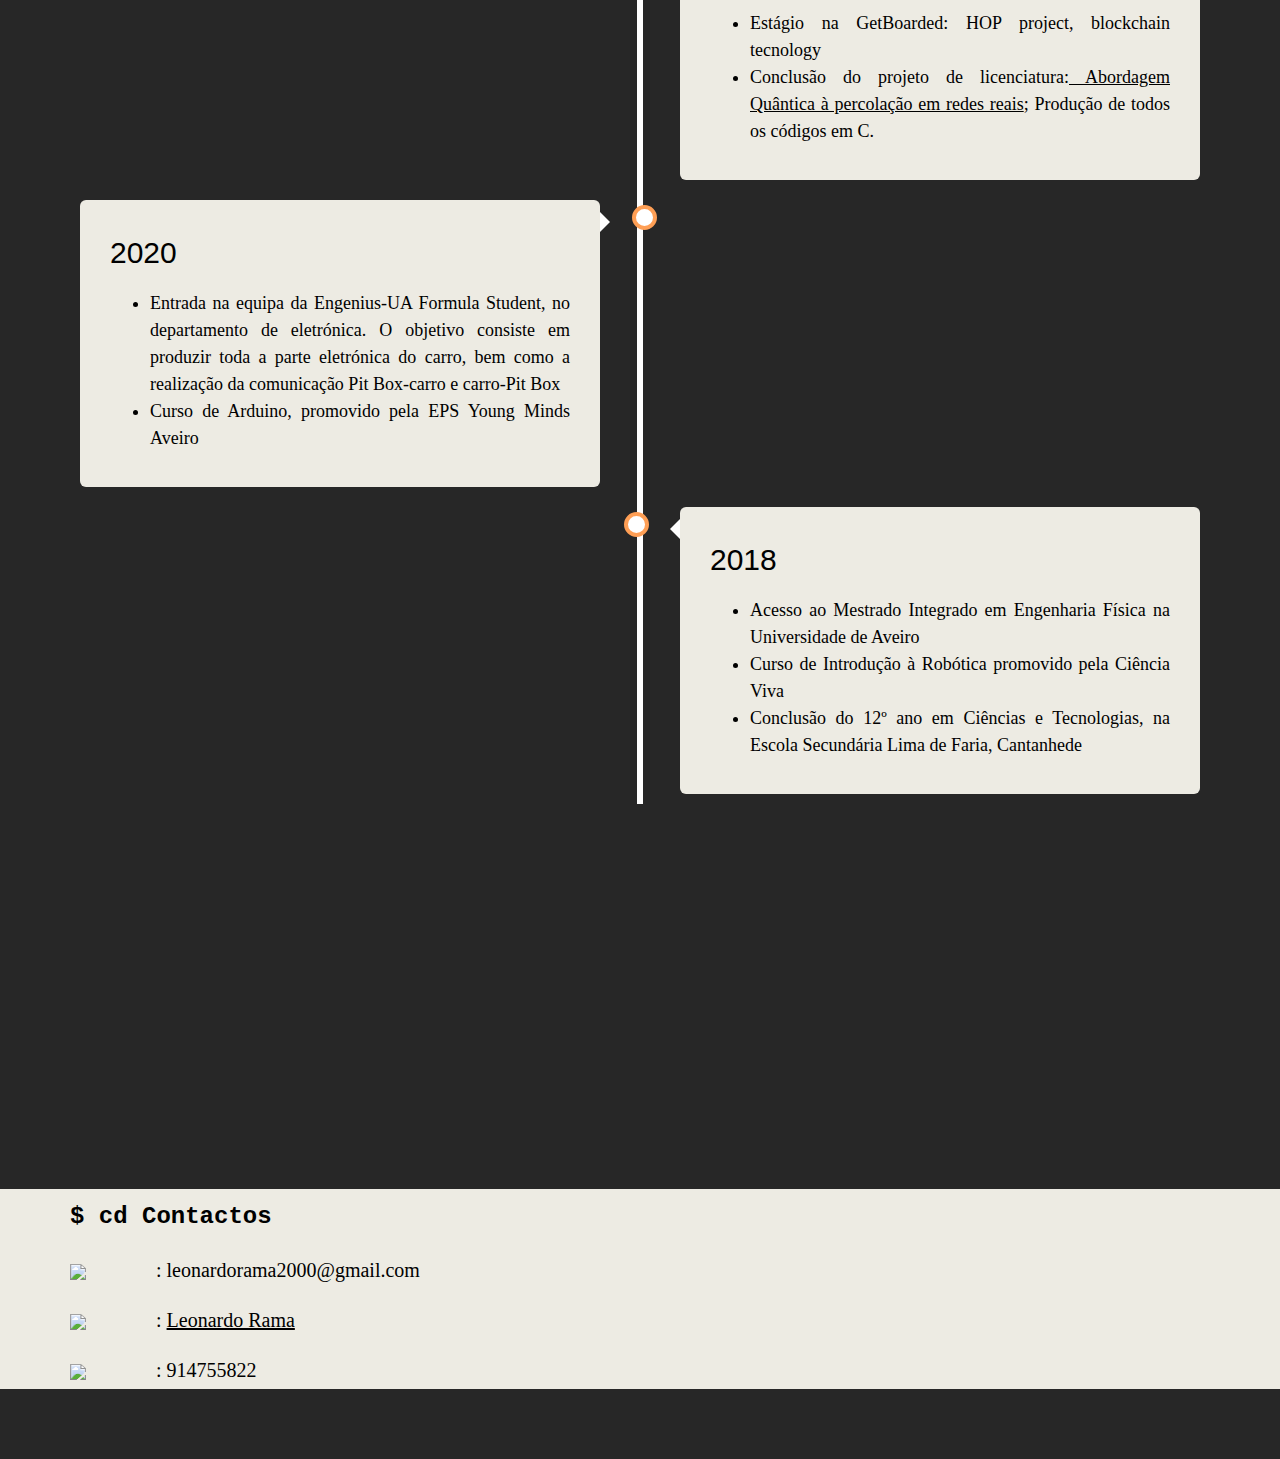
==== commit 095d93bf: "Update index.html" ====
--- a/index.html
+++ b/index.html
@@ -35,7 +35,7 @@
 <!-- Navbar on small screens (remove the onclick attribute if you want the navbar to always show on top of the content when clicking on the links) -->
 <div id="navDemo" class="w3-bar-block w3-black w3-hide w3-hide-large w3-hide-medium w3-top" style="margin-top:46px">
   <a href="#curriculo" class="w3-bar-item w3-button w3-padding-large" onclick="myFunction()">CV</a>
-  <a href="textos.html" class="w3-bar-item w3-button w3-padding-large" onclick="myFunction()">Textos</a>
+  <a href="/mywebpage/textos.html" class="w3-bar-item w3-button w3-padding-large" onclick="myFunction()">Textos</a>
   <a href="#contactos" class="w3-bar-item w3-button w3-padding-large" onclick="myFunction()">Contactos</a>
 </div>
 
@@ -66,7 +66,7 @@
 				
 			<p class="p_inicial">Olá, sou o Leonardo. Sou estudante de 1º ano de Mestrado de Engenharia Física. Viciado em café, sem açúcar. Estive um ano na Engenius Formula Student, no departamento
 			de eletrónica. Estagiei ainda na GetBoarded, no âmbito do projeto HOP onde adquiri conhecimentos de Networking.</p>
-			<p class="p_inicial_v1">Os meus principais interesses são física quântica e programação. Como tal podem ler alguns <a href="textos.html" >textos</a> sobre estes temas.</p>
+			<p class="p_inicial_v1">Os meus principais interesses são física quântica e programação. Como tal podem ler alguns <a href="/mywebpage/textos.html" >textos</a> sobre estes temas.</p>
 			<p class="p_inicial_v1"> A melhor linguagem continua  a ser C e não Python. Contudo, Matlab é interessante numa perspetiva de tornares o portátil uma tostadeira ambulante. 
 			Ainda apresento um esquema do meu <a href="#curriculo">currículo</a>.</p>
 			<p class="p1"><b><font size="8"> "May the nerd, be with you ..."</font></b></p>
@@ -122,7 +122,6 @@
 		<p><font style="opacity:0.0"> text</font></p>
 		<p><font style="opacity:0.0"> text</font></p>
 		<p><font style="opacity:0.0"> text</font></p>
-		<p><font style="opacity:0.0"> text</font></p>
 	</div>
 	
 </section>
@@ -152,9 +151,9 @@
 			
 		<div id="contactos" class="div_right">
 			<h3 style= "font-family: Courier New;"><b>$ cd Contactos</b></h3>
-				<p class="p2"> &#128231;: leonardorama2000@gmail.com</p>
+				<p class="p2"><img src="https://img.icons8.com/ios-glyphs/30/000000/new-post.png"/>: leonardorama2000@gmail.com</p>
 				<p class="p2"><img src="https://img.icons8.com/metro/26/000000/linkedin.png"/>: <a href="https://www.linkedin.com/in/leonardoplrama/">Leonardo Rama</a></p>
-				<p class="p2"> &#128222;: 914755822</p>
+				<p class="p2"><img src="https://img.icons8.com/ios-glyphs/30/000000/phone--v1.png"/>: 914755822</p>
 				
 		</div>
 
--- a/style.css
+++ b/style.css
@@ -596,7 +596,7 @@
 @media screen and (max-width: 670px) {
 	li{
 		font-family: "Segoe UI";
-		font-size: 16px;
+		font-size: 15px;
 		text-align: justify;
 	}
 	
@@ -664,7 +664,7 @@
 	
 	.p2{
 		font-family: "Segoe UI";
-		font-size: 19px;
+		font-size: 18px;
 		
 	}
 	
@@ -689,7 +689,7 @@
 @media screen and (max-width: 481px) {
 	li{
 		font-family: "Segoe UI";
-		font-size: 16px;
+		font-size: 14px;
 		text-align: justify;
 	}
 	
@@ -699,11 +699,11 @@
 		margin-bottom: 50px;
 		text-indent: 50px;
 		text-align: justify;	
-		height:1000px; 
+		height:950px; 
 	}
 	
 	.div_top h1{
-		font-size: 23px;
+		font-size: 19px;
 	}
 	
 	@keyframes typing {
@@ -719,28 +719,28 @@
 	
 	.p_inicial{
 		font-family: "Segoe UI";
-		font-size: 16px;
+		font-size: 14px;
 		margin-top: 0px;
-		margin-right:90px;
-		margin-left:90px;
+		margin-right:80px;
+		margin-left:80px;
 		text-indent: 0px;
 		text-align: justify;
 	}
 	
 	.p_inicial_v1{
 		font-family: "Segoe UI";
-		font-size: 16px;
-		margin-right:90px;
-		margin-left:90px;
+		font-size: 14px;
+		margin-right:80px;
+		margin-left:80px;
 		text-indent: 0px;
 		text-align: justify;
 	}
 	
 	.foto{
-		width:40%;
+		width:35%;
 		border-radius: 0%;
 		float: left;
-		margin-left: 130px
+		margin-left: 110px
 	}
 	
 	.div_es {
@@ -766,7 +766,7 @@
 	
 	.p2{
 		font-family: "Segoe UI";
-		font-size: 19px;
+		font-size: 15px;
 		
 	}
 	
@@ -798,7 +798,7 @@
 	}
 	
 	.div_top{
-  background-image: url('neon.jpg');
+  background-image: url('/mywebpage/neon.jpg');
   background-repeat: no-repeat;
   background-attachment: fixed; 
   background-size: 100% 100%;
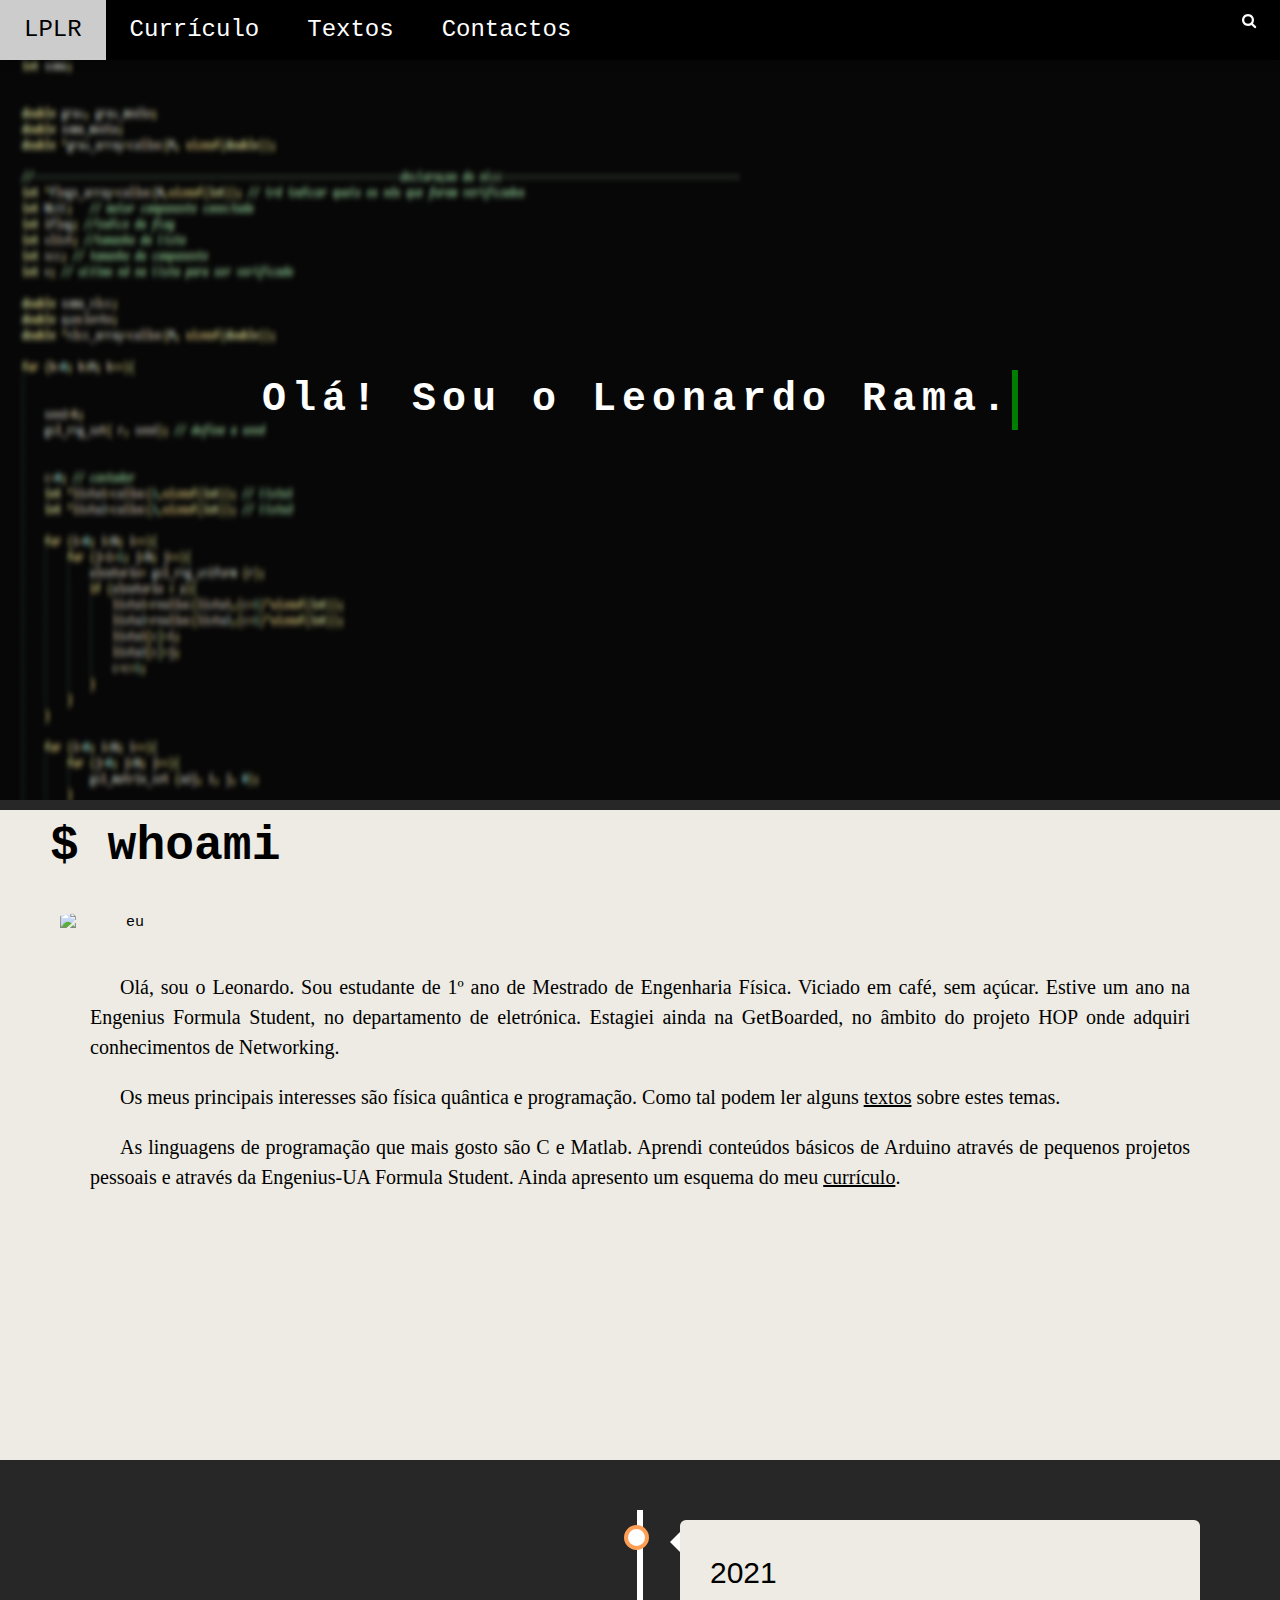
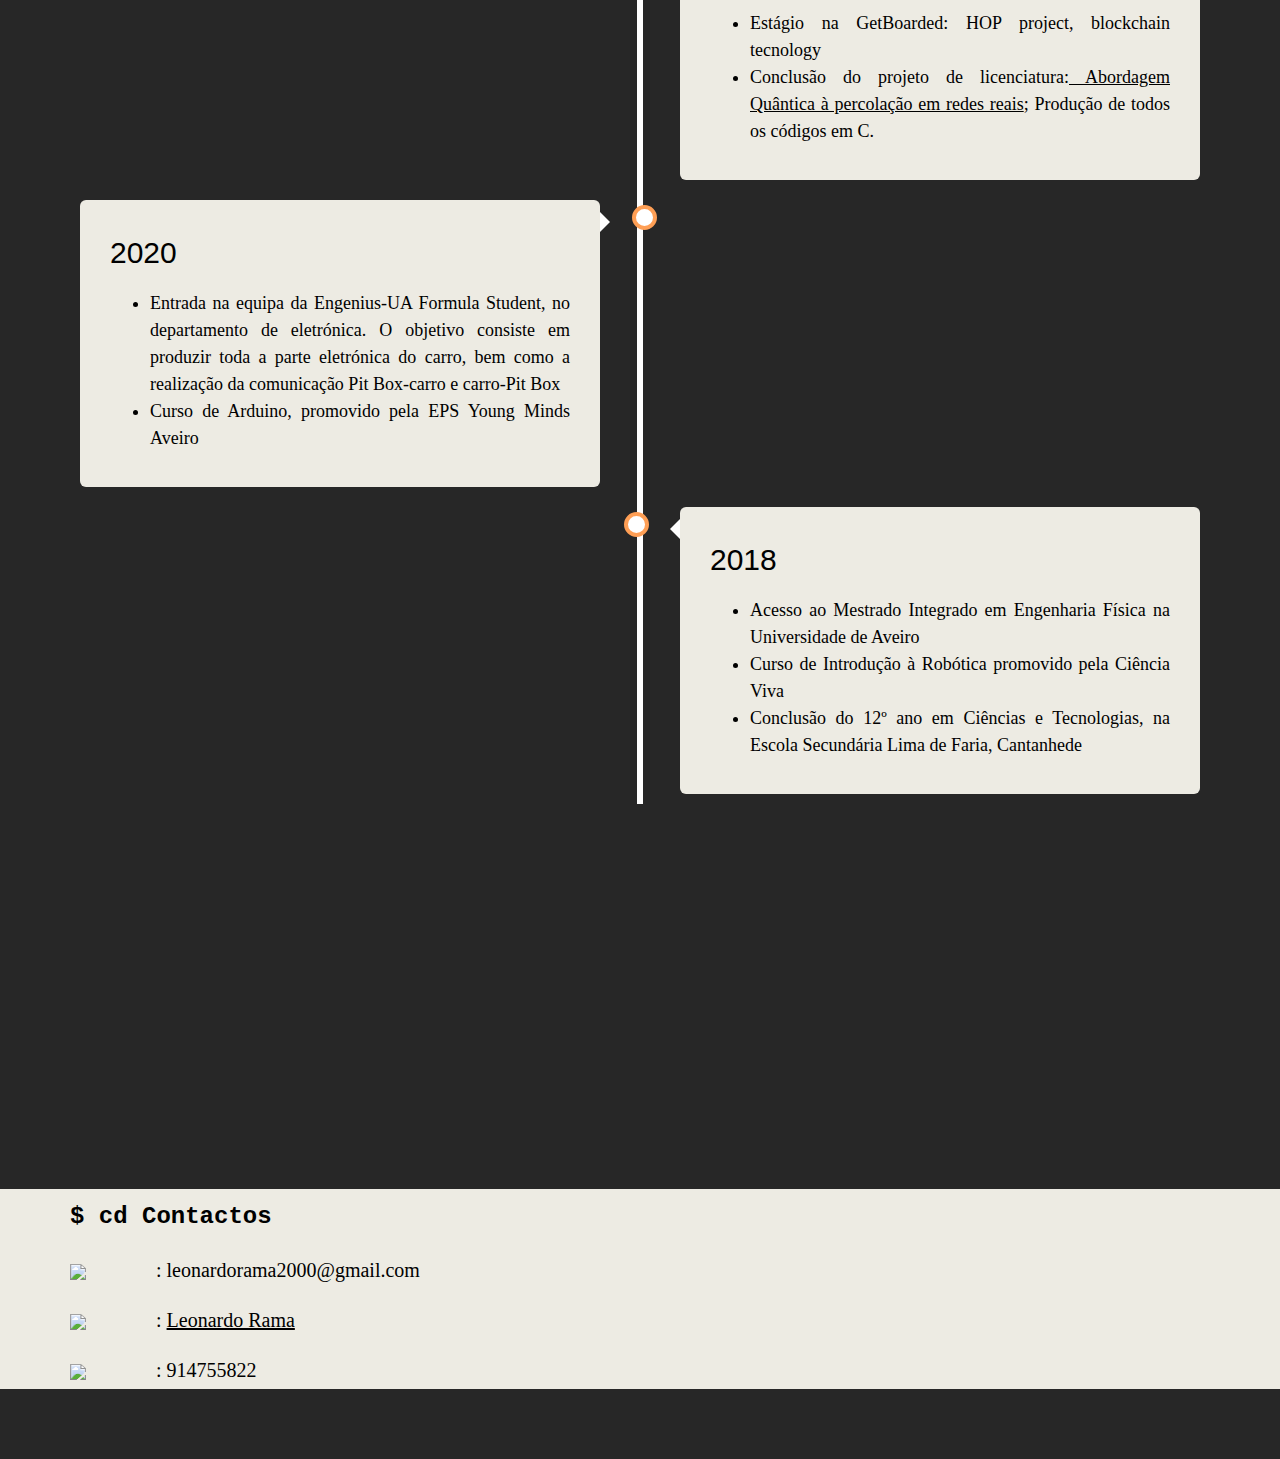
==== commit be91f8c5: "Update index.html" ====
--- a/index.html
+++ b/index.html
@@ -60,16 +60,16 @@
 <section id="apresentacao">
 		<div class="div_about_me">
 			<h1 style= "font-family: Courier New;"><font size="20"><b>$ whoami</b></font></h1>
-			<img src="/mywebpage/me_4.jpeg"
+			<img src="/mywebpage/me_1.jpeg"
 				alt="eu"
 				class="foto">
 				
 			<p class="p_inicial">Olá, sou o Leonardo. Sou estudante de 1º ano de Mestrado de Engenharia Física. Viciado em café, sem açúcar. Estive um ano na Engenius Formula Student, no departamento
 			de eletrónica. Estagiei ainda na GetBoarded, no âmbito do projeto HOP onde adquiri conhecimentos de Networking.</p>
 			<p class="p_inicial_v1">Os meus principais interesses são física quântica e programação. Como tal podem ler alguns <a href="/mywebpage/textos.html" >textos</a> sobre estes temas.</p>
-			<p class="p_inicial_v1"> A melhor linguagem continua  a ser C e não Python. Contudo, Matlab é interessante numa perspetiva de tornares o portátil uma tostadeira ambulante. 
+			<p class="p_inicial_v1"> As linguagens de programação que mais gosto são C e Matlab. Aprendi conteúdos básicos de Arduino através de pequenos projetos pessoais e através da Engenius-UA Formula Student.
 			Ainda apresento um esquema do meu <a href="#curriculo">currículo</a>.</p>
-			<p class="p1"><b><font size="8"> "May the nerd, be with you ..."</font></b></p>
+			<!-- <p class="p1"><b><font size="8"> "May the nerd, be with you ..."</font></b></p> -->
 			<!-- <p class="p1"><b><font size="5"> be with you</font></b></p>
 			<p class="p1"><b><font size="5"> ...</font></b></p> -->
 		</div>
--- a/style.css
+++ b/style.css
@@ -298,7 +298,7 @@
 		text-indent: 70px;
 		text-align: justify;
 		width: 45%;
-		height:200px;
+		height:230px;
 	}
 	
 @media screen and (max-width: 1400px) {
@@ -606,7 +606,7 @@
 		margin-bottom: 50px;
 		text-indent: 50px;
 		text-align: justify;	
-		height:1000px; 
+		height:850px; 
 	}
 	
 	.clearfix::after {
@@ -618,9 +618,9 @@
 	.p_inicial{
 		font-family: "Segoe UI";
 		font-size: 17px;
-		margin-top: 500px;
-		margin-right:90px;
-		margin-left:90px;
+		margin-top: 0px;
+		margin-right:10px;
+		margin-left:10px;
 		text-indent: 0px;
 		text-align: justify;
 	}
@@ -628,18 +628,23 @@
 	.p_inicial_v1{
 		font-family: "Segoe UI";
 		font-size: 17px;
-		margin-right:90px;
-		margin-left:90px;
+		margin-top: 0px;
+		margin-right:10px;
+		margin-left:10px;
 		text-indent: 0px;
 		text-align: justify;
 	}
 	
 	.foto{
+		float: none;
+		border-radius: 0%;
+		display: block;
+		margin-left: auto;
+		margin-right: auto;
 		width:40%;
-		border-radius: 0%;
-		float: left;
-		margin-left: 170px
-	}
+		margin-bottom: 15px;
+	}
+	
 	
 	.div_es {
 		background-image: url('es_exp_2.jpg');
@@ -699,7 +704,7 @@
 		margin-bottom: 50px;
 		text-indent: 50px;
 		text-align: justify;	
-		height:950px; 
+		height:850px; 
 	}
 	
 	.div_top h1{
@@ -719,28 +724,31 @@
 	
 	.p_inicial{
 		font-family: "Segoe UI";
-		font-size: 14px;
+		font-size: 16px;
 		margin-top: 0px;
-		margin-right:80px;
-		margin-left:80px;
+		margin-right:10px;
+		margin-left:10px;
 		text-indent: 0px;
 		text-align: justify;
 	}
 	
 	.p_inicial_v1{
 		font-family: "Segoe UI";
-		font-size: 14px;
-		margin-right:80px;
-		margin-left:80px;
+		font-size: 16px;
+		margin-right:10px;
+		margin-left:10px;
 		text-indent: 0px;
 		text-align: justify;
 	}
 	
 	.foto{
-		width:35%;
+		float: none;
 		border-radius: 0%;
-		float: left;
-		margin-left: 110px
+		display: block;
+		margin-left: auto;
+		margin-right: auto;
+		width:40%;
+		margin-bottom: 15px;
 	}
 	
 	.div_es {
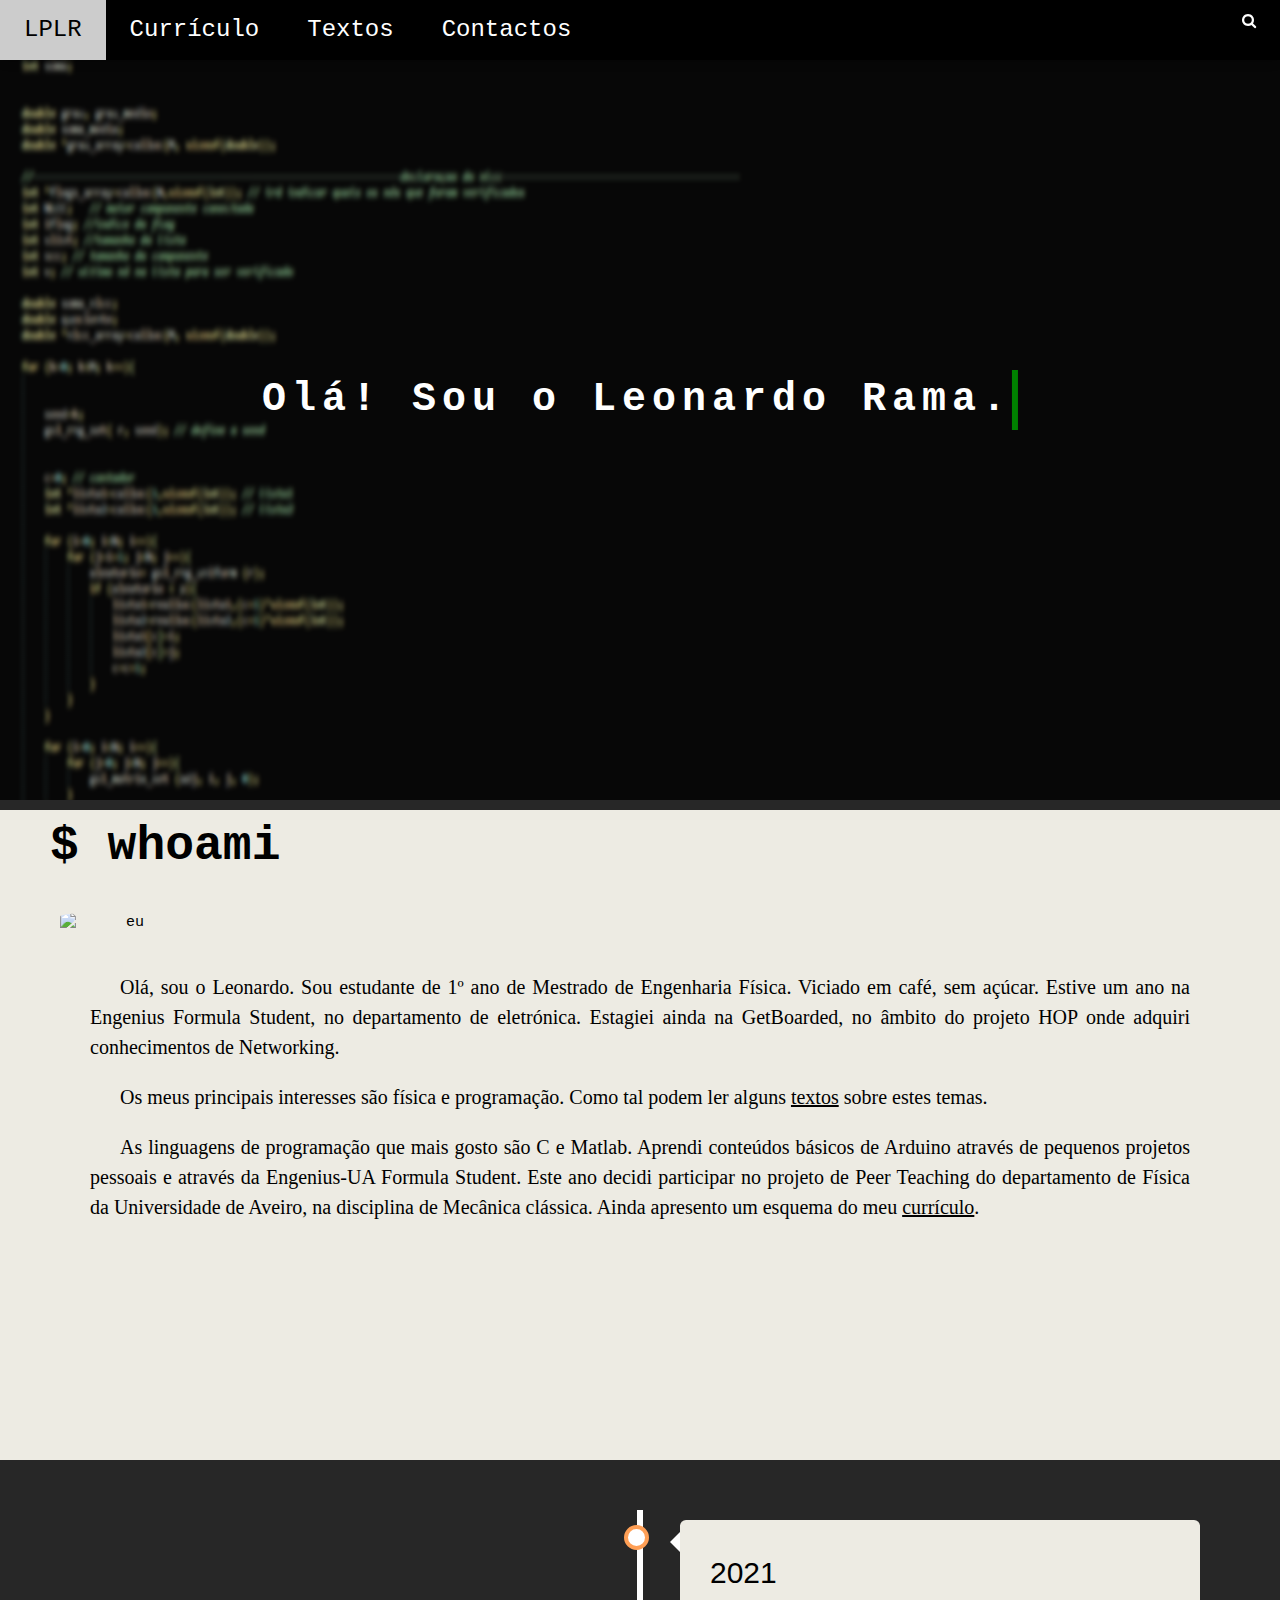
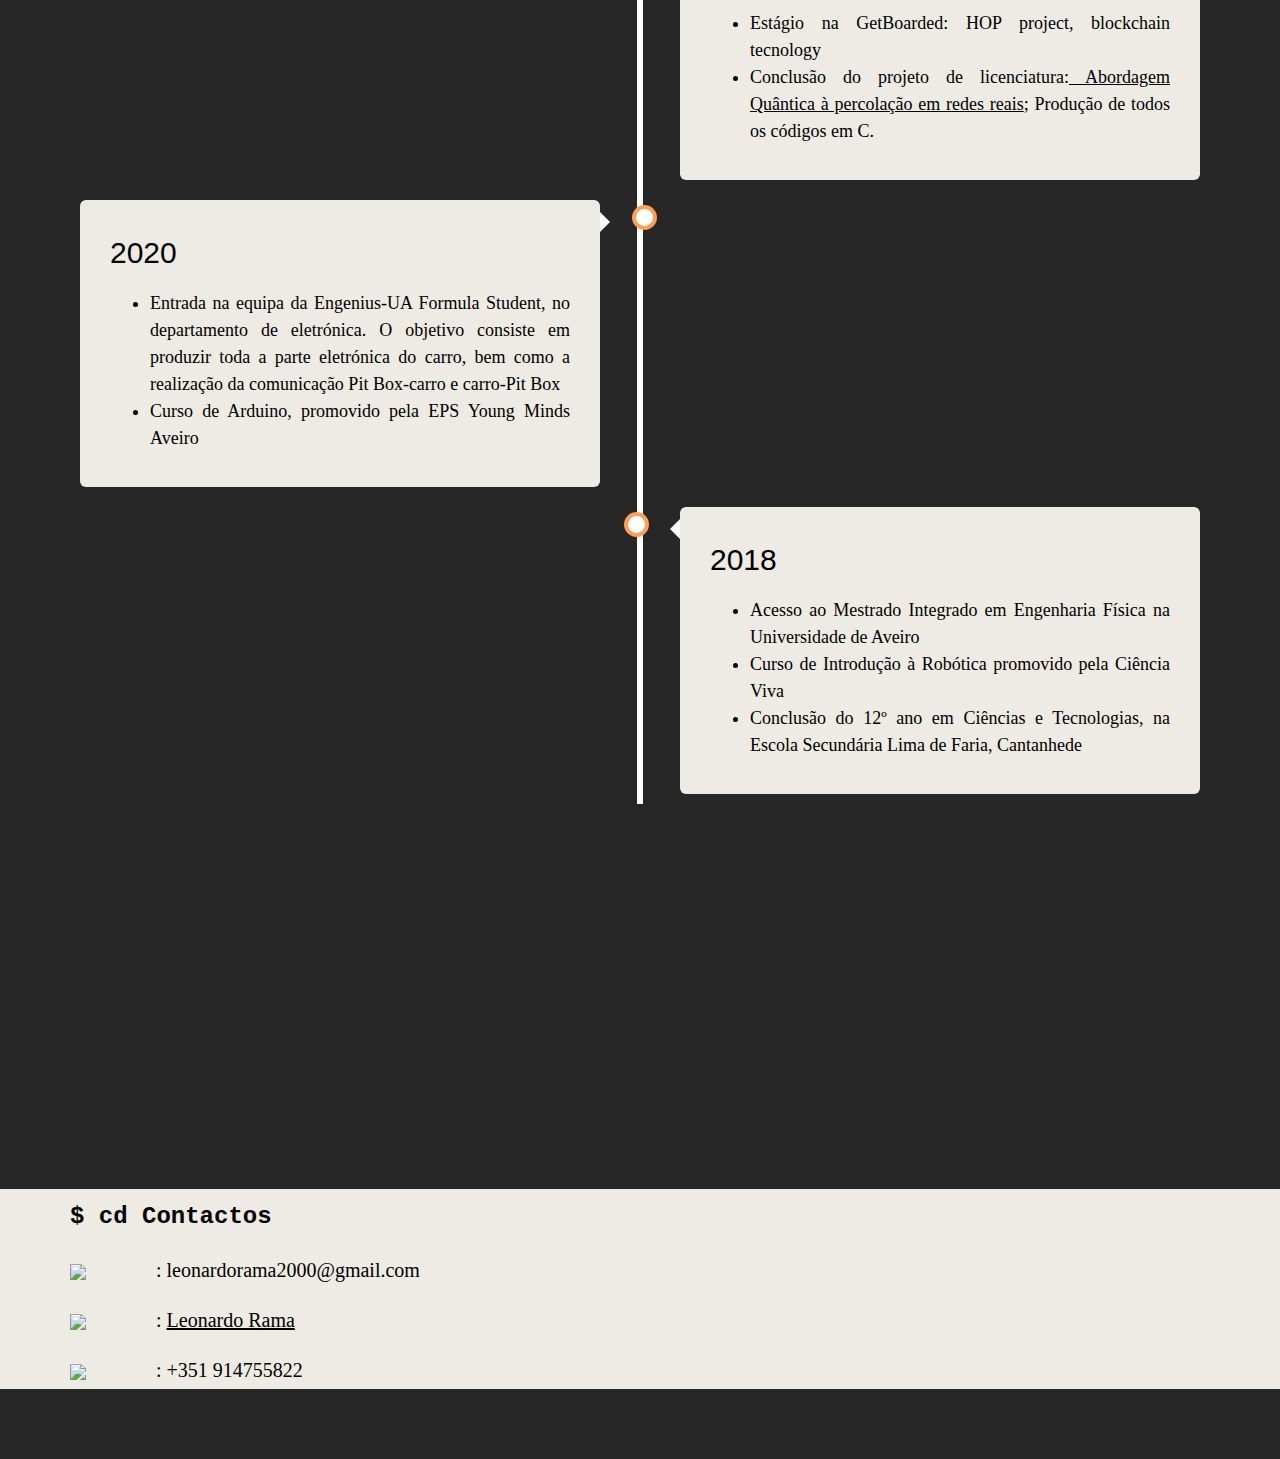
==== commit 97e61475: "Update index.html" ====
--- a/index.html
+++ b/index.html
@@ -66,9 +66,9 @@
 				
 			<p class="p_inicial">Olá, sou o Leonardo. Sou estudante de 1º ano de Mestrado de Engenharia Física. Viciado em café, sem açúcar. Estive um ano na Engenius Formula Student, no departamento
 			de eletrónica. Estagiei ainda na GetBoarded, no âmbito do projeto HOP onde adquiri conhecimentos de Networking.</p>
-			<p class="p_inicial_v1">Os meus principais interesses são física quântica e programação. Como tal podem ler alguns <a href="/mywebpage/textos.html" >textos</a> sobre estes temas.</p>
+			<p class="p_inicial_v1">Os meus principais interesses são física e programação. Como tal podem ler alguns <a href="/mywebpage/textos.html" >textos</a> sobre estes temas.</p>
 			<p class="p_inicial_v1"> As linguagens de programação que mais gosto são C e Matlab. Aprendi conteúdos básicos de Arduino através de pequenos projetos pessoais e através da Engenius-UA Formula Student.
-			Ainda apresento um esquema do meu <a href="#curriculo">currículo</a>.</p>
+			Este ano decidi participar no projeto de Peer Teaching do departamento de Física da Universidade de Aveiro, na disciplina de Mecânica clássica.	Ainda apresento um esquema do meu <a href="#curriculo">currículo</a>.</p>
 			<!-- <p class="p1"><b><font size="8"> "May the nerd, be with you ..."</font></b></p> -->
 			<!-- <p class="p1"><b><font size="5"> be with you</font></b></p>
 			<p class="p1"><b><font size="5"> ...</font></b></p> -->
@@ -153,7 +153,7 @@
 			<h3 style= "font-family: Courier New;"><b>$ cd Contactos</b></h3>
 				<p class="p2"><img src="https://img.icons8.com/ios-glyphs/30/000000/new-post.png"/>: leonardorama2000@gmail.com</p>
 				<p class="p2"><img src="https://img.icons8.com/metro/26/000000/linkedin.png"/>: <a href="https://www.linkedin.com/in/leonardoplrama/">Leonardo Rama</a></p>
-				<p class="p2"><img src="https://img.icons8.com/ios-glyphs/30/000000/phone--v1.png"/>: 914755822</p>
+				<p class="p2"><img src="https://img.icons8.com/ios-glyphs/30/000000/phone--v1.png"/>: +351 914755822</p>
 				
 		</div>
 
--- a/style.css
+++ b/style.css
@@ -232,7 +232,7 @@
 	.p_inicial{
 		font-family: "Segoe UI";
 		font-size: 22px;
-		margin-top: 90px;
+		margin-top: 130px;
 		margin-right:90px;
 		margin-left:90px;
 		text-indent: 30px;
@@ -799,7 +799,7 @@
 		margin-bottom: 50px;
 		text-indent: 50px;
 		text-align: justify;	
-		height:200px; 
+		height:250px; 
 		width: 100%;
 
 		
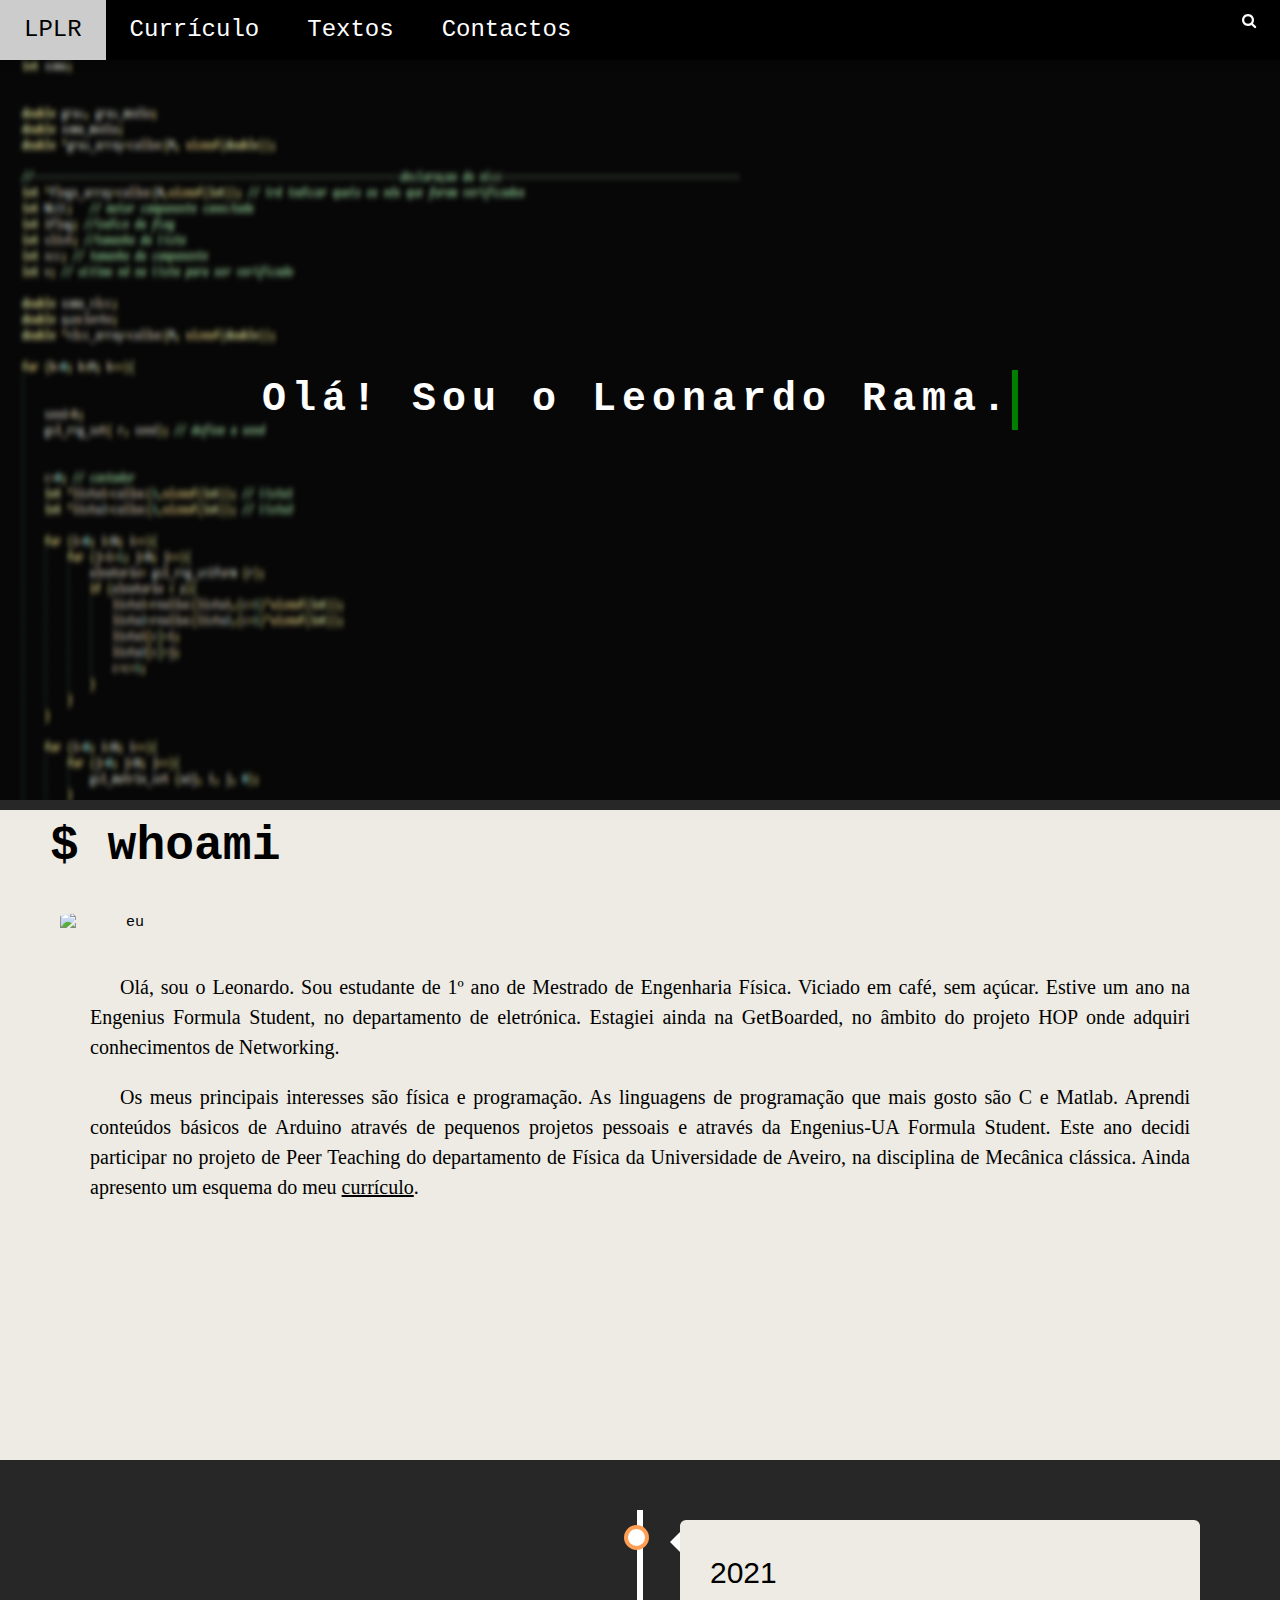
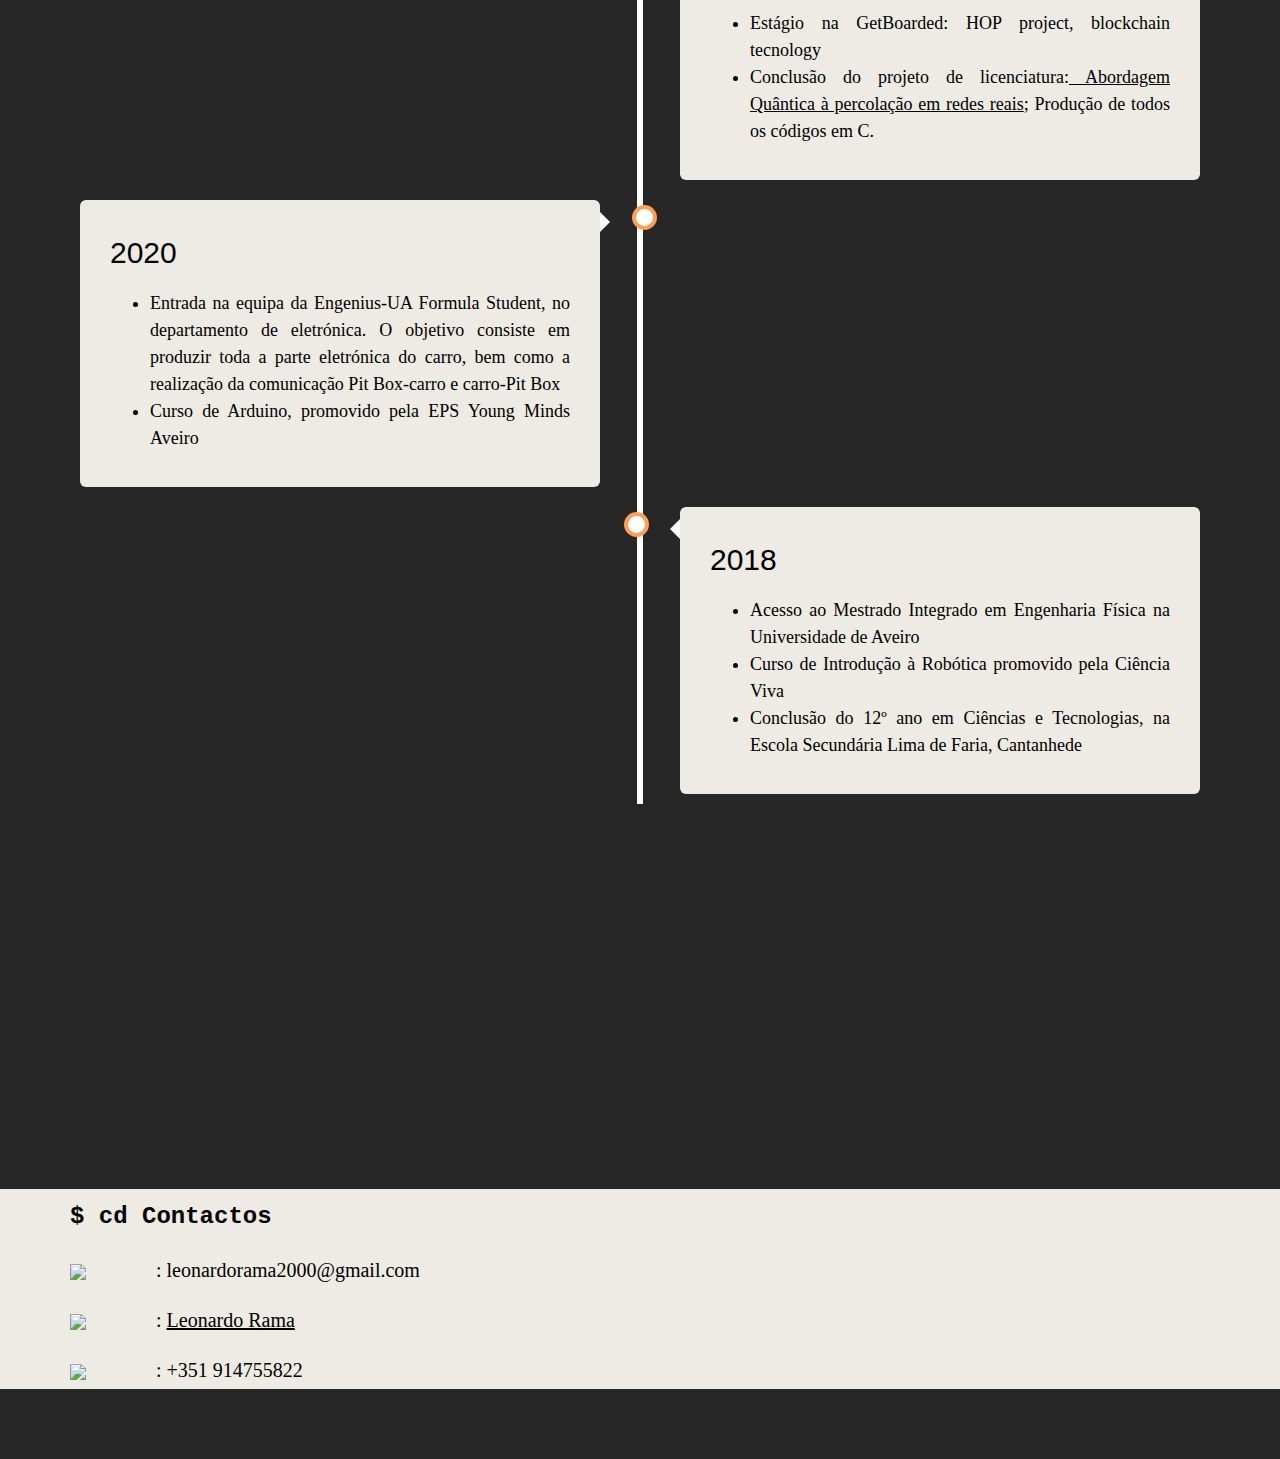
==== commit d6716b12: "Update index.html" ====
--- a/index.html
+++ b/index.html
@@ -66,8 +66,7 @@
 				
 			<p class="p_inicial">Olá, sou o Leonardo. Sou estudante de 1º ano de Mestrado de Engenharia Física. Viciado em café, sem açúcar. Estive um ano na Engenius Formula Student, no departamento
 			de eletrónica. Estagiei ainda na GetBoarded, no âmbito do projeto HOP onde adquiri conhecimentos de Networking.</p>
-			<p class="p_inicial_v1">Os meus principais interesses são física e programação. Como tal podem ler alguns <a href="/mywebpage/textos.html" >textos</a> sobre estes temas.</p>
-			<p class="p_inicial_v1"> As linguagens de programação que mais gosto são C e Matlab. Aprendi conteúdos básicos de Arduino através de pequenos projetos pessoais e através da Engenius-UA Formula Student.
+			<p class="p_inicial_v1">Os meus principais interesses são física e programação. As linguagens de programação que mais gosto são C e Matlab. Aprendi conteúdos básicos de Arduino através de pequenos projetos pessoais e através da Engenius-UA Formula Student.
 			Este ano decidi participar no projeto de Peer Teaching do departamento de Física da Universidade de Aveiro, na disciplina de Mecânica clássica.	Ainda apresento um esquema do meu <a href="#curriculo">currículo</a>.</p>
 			<!-- <p class="p1"><b><font size="8"> "May the nerd, be with you ..."</font></b></p> -->
 			<!-- <p class="p1"><b><font size="5"> be with you</font></b></p>
